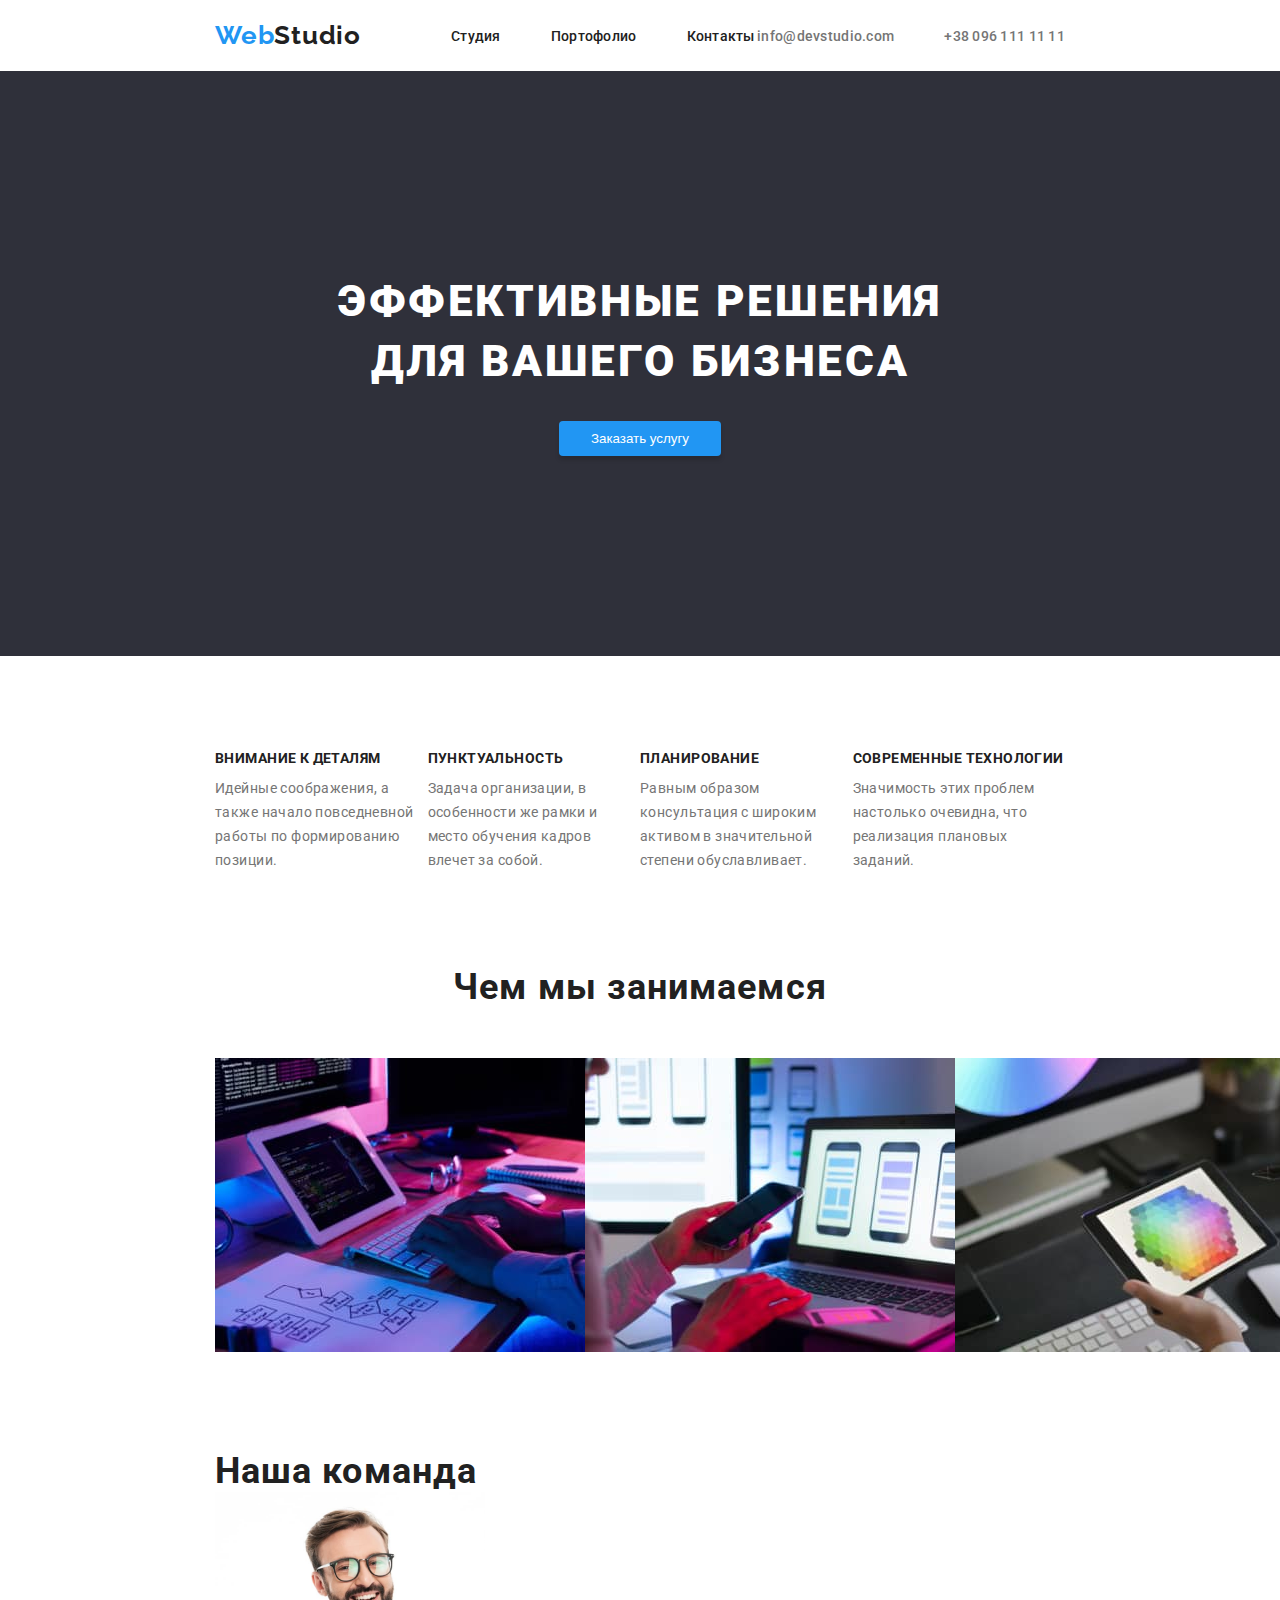
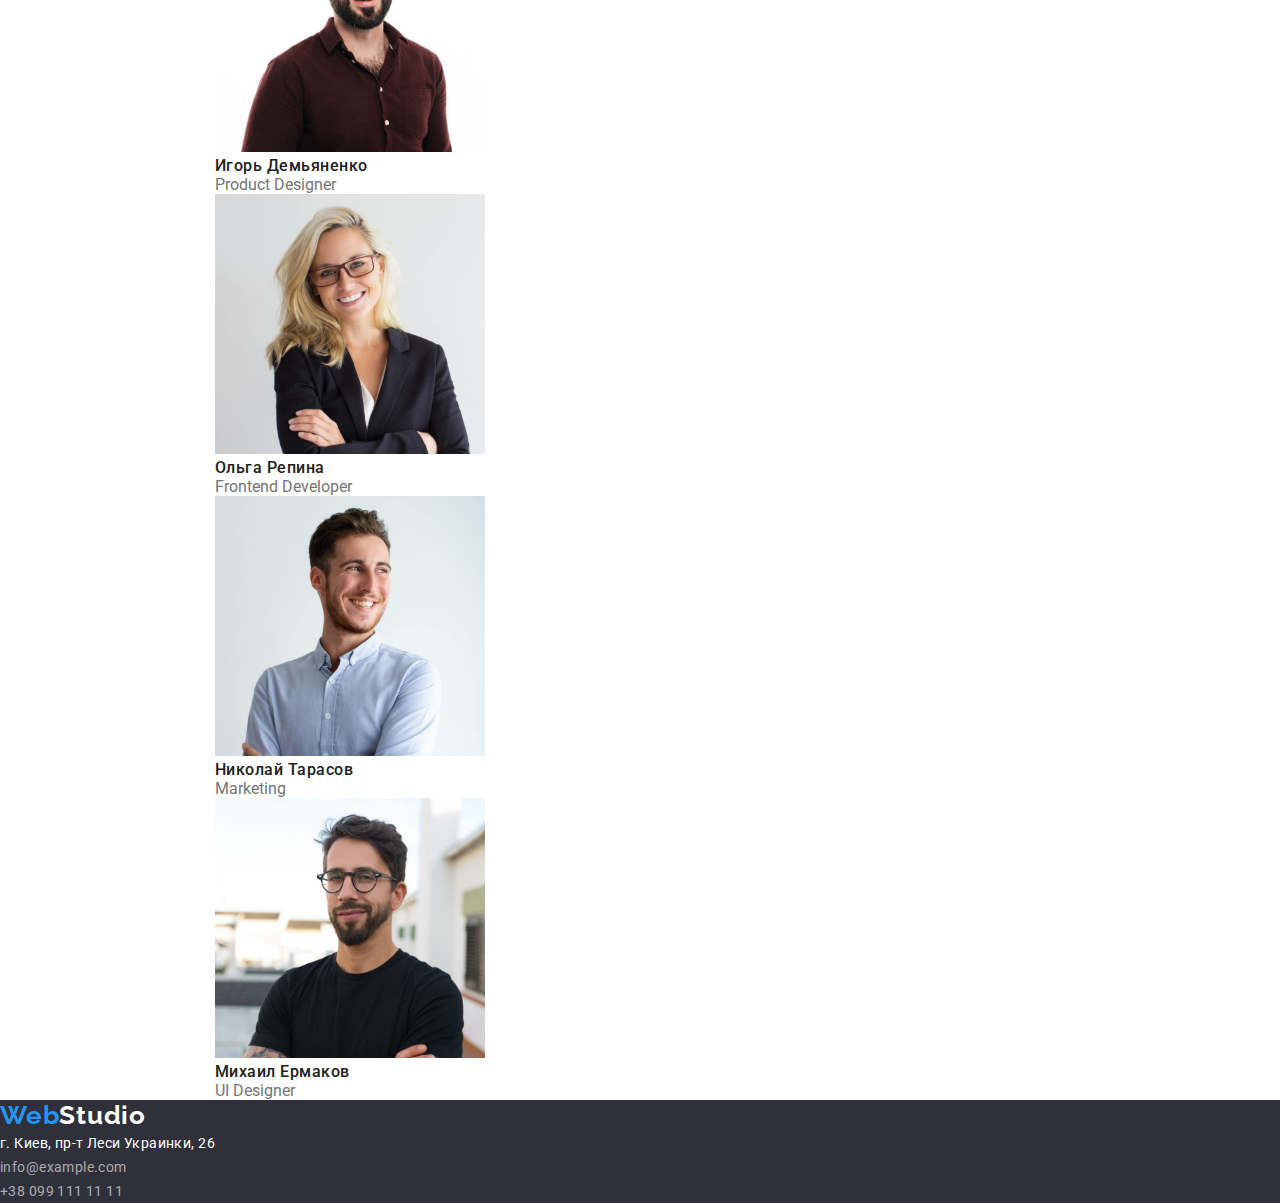
==== index.html @ fd0b08d2 "home work" ====
<!DOCTYPE html>
<html lang="ru">
  <head>
    <meta charset="UTF-8" />
    <meta name="viewport" content="width=device-width, initial-scale=1.0" />
    <title>Студия</title>
    <link
      href="https://fonts.googleapis.com/css2?family=Raleway:wght@700&family=Roboto:wght@500;900&display=swap"
      rel="stylesheet"
    />
    <link rel="stylesheet" href="./css/styles.css" />
  </head>
  <body>
    <!-- шапка -->
    <header class="header">
      <nav class="navigation">
        <div class="nav-menu">
          <a href="#" lang="en" class="logo"
            ><span class="logo-decor">Web</span>Studio</a
          >
          <ul class="nav-list">
            <li class="nav-list-item">
              <a class="nav-link" href="#">Студия</a>
            </li>
            <li class="nav-list-item">
              <a class="nav-link" href="./portfolio.html">Портофолио</a>
            </li>
            <li class="nav-list-item">
              <a class="nav-link" href="#">Контакты</a>
            </li>
          </ul>
        </div>
      </nav>
      <ul class="contacts-list">
        <li class="contacts-list-item">
          <a class="contact" href="mailto:info@devstudio.com"
            >info@devstudio.com</a
          >
        </li>
        <li class="contacts-list-item">
          <a class="contact" href="tel:+380961111111">+38 096 111 11 11</a>
        </li>
      </ul>
    </header>

    <main>
      <!-- Эффективные решения для вашего бизнеса -->
      <section class="main-section">
        <h1 class="main-section__title-main">
          Эффективные решения<br />
          для вашего бизнеса
        </h1>
        <button class="main-section__order-service">Заказать услугу</button>
      </section>

      <!-- features   Особенности- -->
      <section class="features">
        <h2 class="features__main-title">Особенности</h2>
        <ul class="features__list">
          <li class="features__list-item">
            <h3 class="features__title">Внимание к деталям</h3>
            <p class="features__text">
              Идейные соображения, а также начало повседневной работы по
              формированию позиции.
            </p>
          </li>
          <li class="features__list-item">
            <h3 class="features__title">Пунктуальность</h3>
            <p class="features__text">
              Задача организации, в особенности же рамки и место обучения кадров
              влечет за собой.
            </p>
          </li>
          <li class="features__list-item">
            <h3 class="features__title">Планирование</h3>
            <p class="features__text">
              Равным образом консультация с широким активом в значительной
              степени обуславливает.
            </p>
          </li>
          <li class="features__list-item">
            <h3 class="features__title">Современные технологии</h3>
            <p class="features__text">
              Значимость этих проблем настолько очевидна, что реализация
              плановых заданий.
            </p>
          </li>
        </ul>
      </section>

      <!-- What are we doing   Чем мы занимаемся- -->
      <section class="make">
        <h2 class="make__title">Чем мы занимаемся</h2>
        <ul class="make__list">
          <li>
            <img src="./images/studio/img-1.jpg" alt="картинка-1" width="370" />
          </li>
          <li>
            <img src="./images/studio/img-2.jpg" alt="картинка-2" width="370" />
          </li>
          <li>
            <img src="./images/studio/img-3.jpg" alt="картинка-3" width="370" />
          </li>
        </ul>
      </section>

      <!-- Наша команда -->
      <section class="team">
        <h2 class="team__title">Наша команда</h2>
        <ul>
          <li>
            <img
              class="team__img"
              src="./images/studio/demyanenko.jpg"
              alt="Игорь Демьяненко"
              width="270"
            />
            <h3 class="team__title-name">Игорь Демьяненко</h3>
            <p class="team__text" lang="en">Product Designer</p>
          </li>
          <li>
            <img
              class="team__img"
              src="./images/studio/repina.jpg"
              alt="Ольга Репина"
              width="270"
            />
            <h3 class="team__title-name">Ольга Репина</h3>
            <p class="team__text" lang="en">Frontend Developer</p>
          </li>
          <li>
            <img
              class="team__img"
              src="./images/studio/tarasov.jpg"
              alt="Николай Тарасов"
              width="270"
            />
            <h3 class="team__title-name">Николай Тарасов</h3>
            <p class="team__text" lang="en">Marketing</p>
          </li>
          <li>
            <img
              class="team__img"
              src="./images/studio/ermakov.jpg"
              alt="Михаил Ермаков"
              width="270"
            />
            <h3 class="team__title-name">Михаил Ермаков</h3>
            <p class="team__text" lang="en">UI Designer</p>
          </li>
        </ul>
      </section>
    </main>

    <!-- подвал -->
    <footer class="footer">
      <a href="#" lang="en" class="footer__logo logo"
        ><span class="logo-decor">Web</span>Studio</a
      >
      <address>
        <p class="footer__text-address">г. Киев, пр-т Леси Украинки, 26</p>
        <ul class="footer__contacts">
          <li>
            <a class="footer__contact" href="mailto:info@example.com"
              >info@example.com</a
            >
          </li>
          <li>
            <a class="footer__contact" href="tel:+380991111111"
              >+38 099 111 11 11</a
            >
          </li>
        </ul>
      </address>
    </footer>
  </body>
</html>
---- css/styles.css ----
* {
  margin: 0;
  padding: 0;
  border: 0;
}
section{
  padding: 0 215px;
}
section:not(:first-child){
  margin-top: 94px;
}
h2,
h3 {
  font-family: "Roboto", sans-serif;
  font-style: normal;
  font-weight: bold;
  letter-spacing: 0.03em;
  color: var(--title-color);
}
p {
  font-family: "Roboto", sans-serif;
  font-style: normal;
  font-weight: normal;
  color: var(--text-color);
}
ul,
ol {
  list-style-type: none;
}
:root {
  --hover-color: #2196f3;
  --title-main-color: #fff;
  --title-color: #212121;
  --text-color: #757575;
  --footer-bg-color: #2f303a;
  --section-bg-color: #f5f4fa;
  --nav-color: #212121;
  --contact-color: #757575;
}
/* =============== */

/* === header === */
.nav-link,
.contact {
  font-family: "Roboto", sans-serif;
  font-style: normal;
  text-decoration: none;
  color: var(--nav-color);
}
.nav-link:hover,
.contact:hover {
  color: var(--hover-color);
}
.header {
  display: flex;
  justify-content: space-between;
  align-items: center;
  padding: 20px 215px 20px;
}
.contacts-list {
  display: flex;
}
.nav-list,
.nav-menu {
  display: flex;
  justify-content: flex-start;
  align-items: center;
}

.logo {
  font-family: "Raleway", sans-serif;
  font-style: normal;
  font-weight: bold;
  font-size: 26px;
  line-height: 31px;
  letter-spacing: 0.03em;
  text-decoration: none;
  color: var(--nav-color);
  margin-right: 90px;
}
.logo > .logo-decor {
  color: #2196f3;
}
.contacts-list,
.nav-list {
  font-family: "Roboto", sans-serif;
  font-style: normal;
  font-weight: 500;
  font-size: 14px;
  line-height: 16px;
  letter-spacing: 0.02em;
}
.nav-link {
  color: var(--nav-color);
}
.contacts-list-item:not(:last-child),
.nav-list-item:not(:last-child) {
  margin-right: 50px;
}
.contact {
  color: var(--contact-color);
}
/* ================ */

/* ====main-section=== */
.main-section {
  background-color: var(--footer-bg-color);
  text-align: center;
  padding-top: 200px;
  padding-bottom: 200px;
}
.main-section__order-service {
  cursor: pointer;
  border: none;
  background-color: #2196f3;
  color: #fff;
  padding: 10px 32px;
  box-shadow: 0px 4px 4px rgba(0, 0, 0, 0.15);
  border-radius: 4px;
  margin-top: 30px;
}
.main-section__order-service:hover,
.main-section__order-service:focus {
  background-color: var(--hover-color);
  color: #fff;
  outline: none;
}
.main-section__title-main {
  color: var(--title-main-color);
  font-family: "Roboto", sans-serif;
  font-style: normal;
  font-weight: 900;
  font-size: 44px;
  line-height: 60px;
  letter-spacing: 0.06em;
  text-transform: uppercase;
}
/* ========================== */

/* === features === */
.features__main-title{
  position: absolute;
  z-index: -10;
  opacity: 0;
}
.features__list{
  display: flex;
  justify-content: space-between;
}
.features__list-item{
  width: 270px;
}
.features__title {
  font-size: 14px;
  line-height: 16px;
  text-transform: uppercase;
}
.features__text {
  font-size: 14px;
  line-height: 24px;
  letter-spacing: 0.03em;
  margin-top: 10px;
}
/* ============== */

/* === What are we doing === */
.make{
  text-align: center;
}
.make__list{
  display: flex;
  justify-content: space-between;
  margin-top: 50px;
}
.make__title,
.team__title {
  font-size: 36px;
  line-height: 42px;
}
/* ============== */

/* ===  === */
.team__title-name {
  font-weight: 500;
  font-size: 16px;
  line-height: 19px;
}
.team__text {
  font-size: 16px;
  line-height: 19px;
}
.footer {
  background-color: var(--footer-bg-color);
}
.footer__logo,
.footer__logo:hover {
  color: #fff;
}

.footer__text-address {
  font-weight: normal;
  font-size: 14px;
  line-height: 24px;
  letter-spacing: 0.03em;
  color: #fff;
}
.footer__contact {
  font-family: Roboto;
  font-style: normal;
  font-weight: normal;
  font-size: 14px;
  line-height: 24px;
  letter-spacing: 0.03em;
  text-decoration: none;
  color: rgba(255, 255, 255, 0.6);
}
.portfolio__list-item {
  margin: 10px;
}
.portfolio__filter-link {
  padding: 6px 22px;
  font-weight: 500;
  font-size: 16px;
  line-height: 26px;
  letter-spacing: 0.03em;
  background: #f5f4fa;
  border-radius: 4px;
  cursor: pointer;
}

.portfolio__filter-link:hover {
  color: #fff;
  background-color: var(--hover-color);
}

.portfolio__title {
  font-weight: bold;
  font-size: 18px;
  line-height: 36px;
  letter-spacing: 0.06em;
}
.portfolio__title-subtext {
  font-weight: normal;
  font-size: 16px;
  line-height: 30px;
  letter-spacing: 0.03em;
}
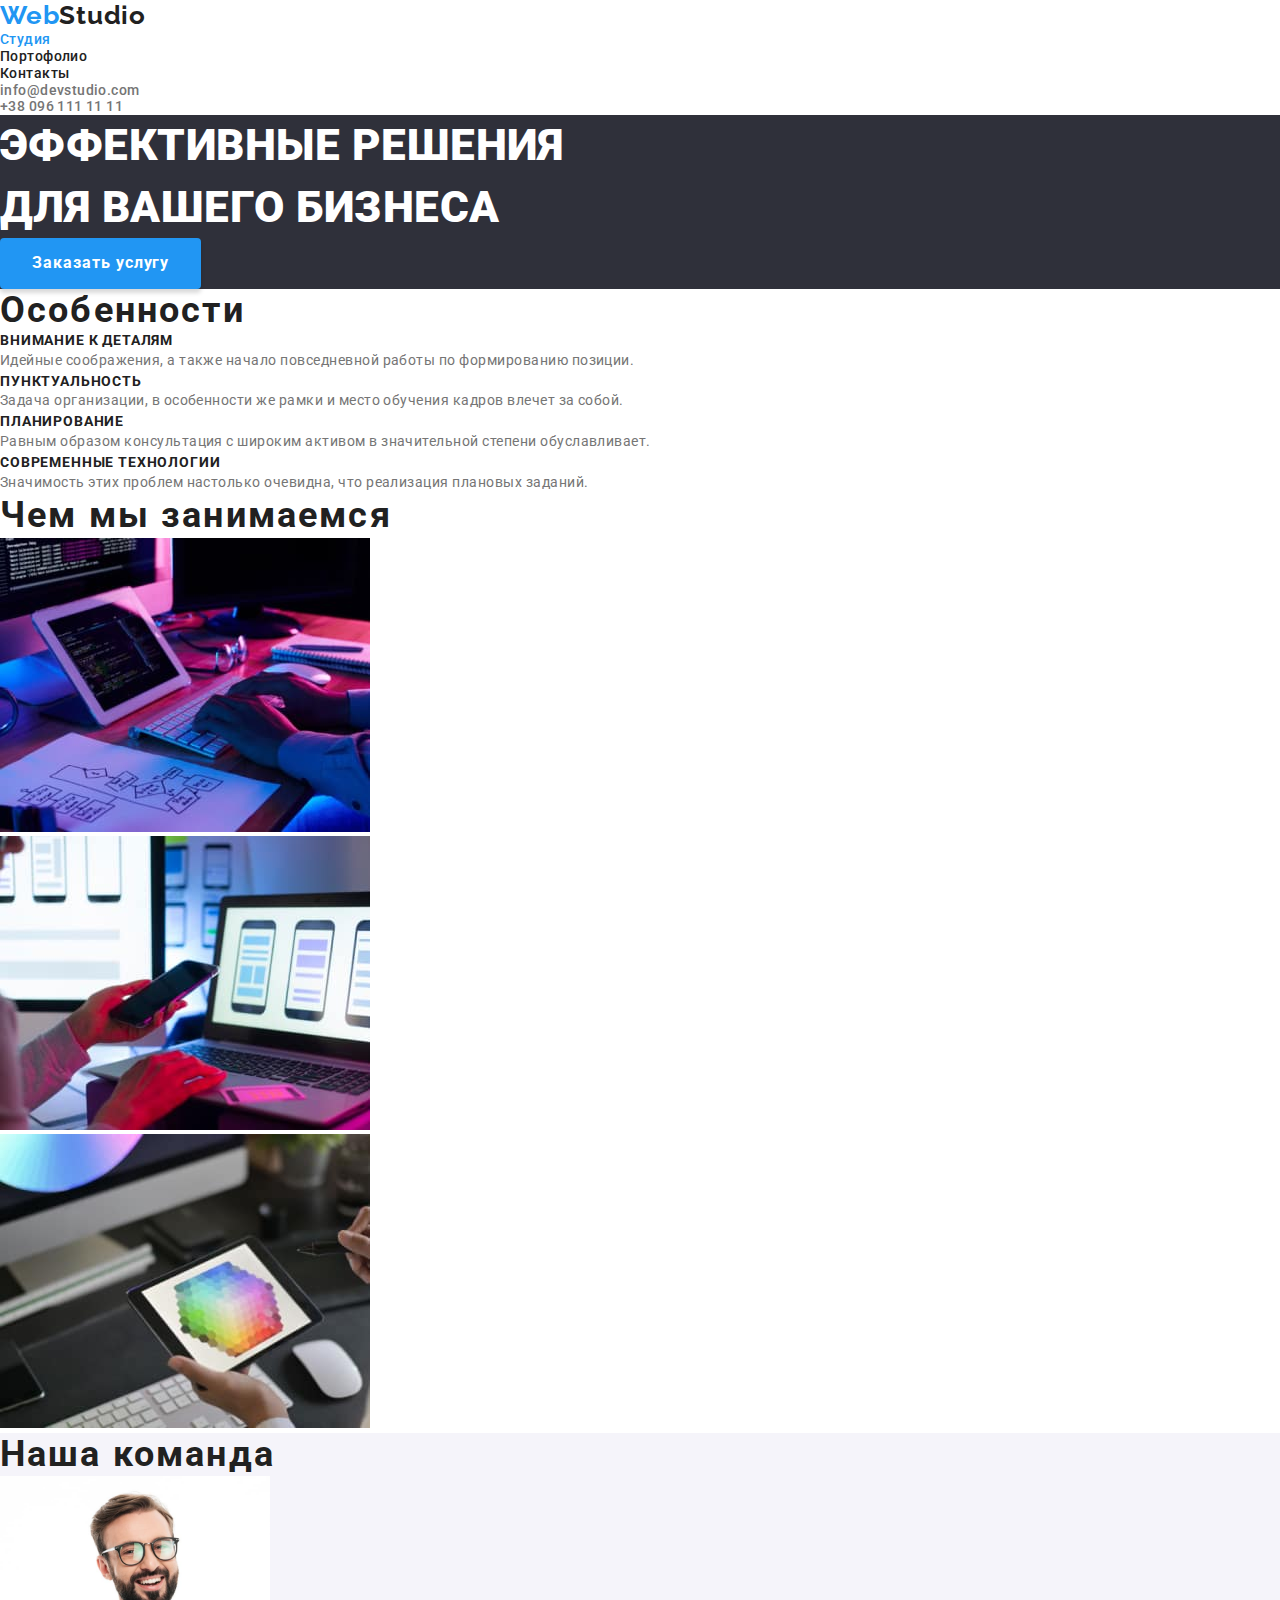
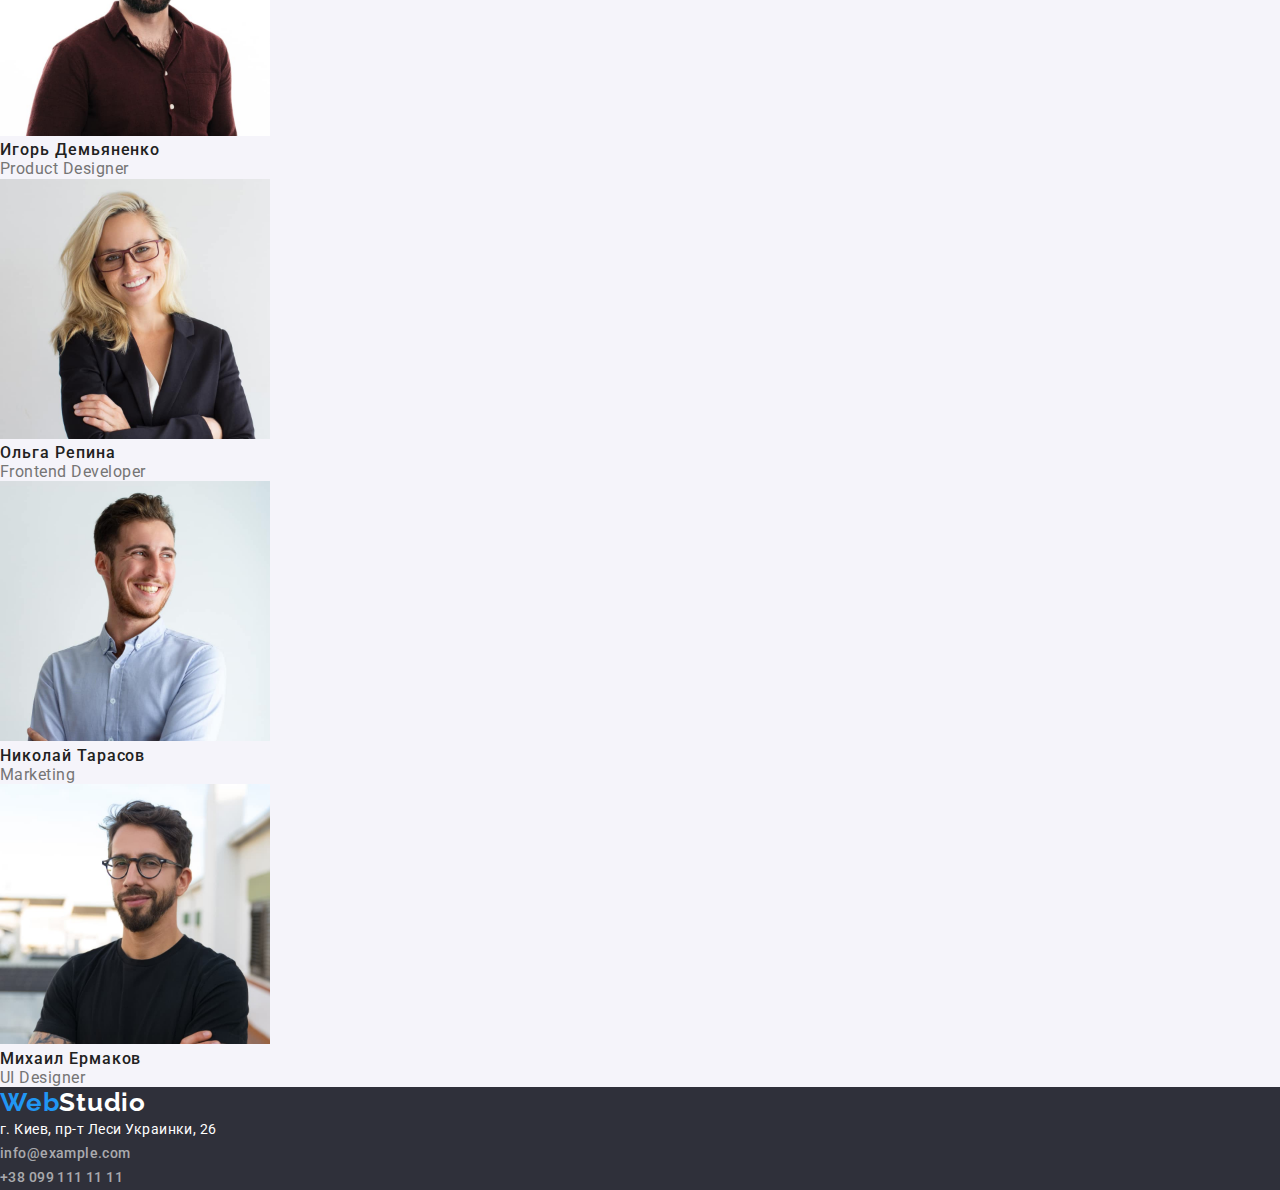
==== commit 0bc3aed2: "new files" ====
--- a/index.html
+++ b/index.html
@@ -4,44 +4,42 @@
     <meta charset="UTF-8" />
     <meta name="viewport" content="width=device-width, initial-scale=1.0" />
     <title>Студия</title>
+    <link rel="preconnect" href="https://fonts.gstatic.com" />
     <link
-      href="https://fonts.googleapis.com/css2?family=Raleway:wght@700&family=Roboto:wght@500;900&display=swap"
-      rel="stylesheet"
-    />
+      href="https://fonts.googleapis.com/css2?family=Raleway:wght@700&family=Roboto:wght@400;500;700;900&display=swap"
+      rel="stylesheet"/>
+     <!-- нормализатор  modern-normalize по умолчанию задан глобальный border-box -->
+  <link
+    rel="stylesheet"
+    href="https://cdnjs.cloudflare.com/ajax/libs/modern-normalize/1.0.0/modern-normalize.min.css"/>
+  
     <link rel="stylesheet" href="./css/styles.css" />
   </head>
   <body>
     <!-- шапка -->
     <header class="header">
-      <nav class="navigation">
-        <div class="nav-menu">
-          <a href="#" lang="en" class="logo"
-            ><span class="logo-decor">Web</span>Studio</a
-          >
-          <ul class="nav-list">
-            <li class="nav-list-item">
-              <a class="nav-link" href="#">Студия</a>
-            </li>
-            <li class="nav-list-item">
-              <a class="nav-link" href="./portfolio.html">Портофолио</a>
-            </li>
-            <li class="nav-list-item">
-              <a class="nav-link" href="#">Контакты</a>
-            </li>
-          </ul>
-        </div>
+      <nav>
+        <a href="#" lang="en" class="logo"
+          ><span class="logo-decor">Web</span>Studio</a
+        >
+        <ul class="nav-list">
+          <li><a class="nav-link current" href="#">Студия</a></li>
+          <li><a class="nav-link" href="./portfolio.html">Портофолио</a></li>
+          <li><a class="nav-link" href="#">Контакты</a></li>
+        </ul>
       </nav>
-      <ul class="contacts-list">
-        <li class="contacts-list-item">
+      <ul class="contacts">
+        <li>
           <a class="contact" href="mailto:info@devstudio.com"
             >info@devstudio.com</a
           >
         </li>
-        <li class="contacts-list-item">
+        <li>
           <a class="contact" href="tel:+380961111111">+38 096 111 11 11</a>
         </li>
       </ul>
     </header>
+    
 
     <main>
       <!-- Эффективные решения для вашего бизнеса -->
@@ -50,35 +48,35 @@
           Эффективные решения<br />
           для вашего бизнеса
         </h1>
-        <button class="main-section__order-service">Заказать услугу</button>
+        <button class="order-service">Заказать услугу</button>
       </section>
 
-      <!-- features   Особенности- -->
+      <!-- Особенности -->
       <section class="features">
         <h2 class="features__main-title">Особенности</h2>
-        <ul class="features__list">
-          <li class="features__list-item">
+        <ul>
+          <li>
             <h3 class="features__title">Внимание к деталям</h3>
             <p class="features__text">
               Идейные соображения, а также начало повседневной работы по
               формированию позиции.
             </p>
           </li>
-          <li class="features__list-item">
+          <li>
             <h3 class="features__title">Пунктуальность</h3>
             <p class="features__text">
               Задача организации, в особенности же рамки и место обучения кадров
               влечет за собой.
             </p>
           </li>
-          <li class="features__list-item">
+          <li>
             <h3 class="features__title">Планирование</h3>
             <p class="features__text">
               Равным образом консультация с широким активом в значительной
               степени обуславливает.
             </p>
           </li>
-          <li class="features__list-item">
+          <li>
             <h3 class="features__title">Современные технологии</h3>
             <p class="features__text">
               Значимость этих проблем настолько очевидна, что реализация
@@ -88,10 +86,10 @@
         </ul>
       </section>
 
-      <!-- What are we doing   Чем мы занимаемся- -->
+      <!-- Чем мы занимаемся -->
       <section class="make">
         <h2 class="make__title">Чем мы занимаемся</h2>
-        <ul class="make__list">
+        <ul>
           <li>
             <img src="./images/studio/img-1.jpg" alt="картинка-1" width="370" />
           </li>
--- a/css/styles.css
+++ b/css/styles.css
@@ -1,32 +1,49 @@
+body,
+address {
+  font-family: "Roboto", sans-serif;
+  font-weight: 400;
+  font-style: normal;
+  letter-spacing: 0.03em;
+}
+button{
+  font-family:  inherit;
+   border-radius: 4px;
+  letter-spacing: 0.06em;
+  cursor: pointer;
+  border: none;
+}
+button, 
+button:active, 
+button:focus {
+    outline: none;
+}
 * {
+  text-decoration: none;
   margin: 0;
   padding: 0;
-  border: 0;
+  border: none;
 }
-section{
-  padding: 0 215px;
-}
-section:not(:first-child){
-  margin-top: 94px;
-}
+
 h2,
 h3 {
+  font-weight: 700;
+  color: var(--title-color);
+  letter-spacing: 0.06em;
+}
+a {
   font-family: "Roboto", sans-serif;
+  font-weight: 500;
   font-style: normal;
-  font-weight: bold;
   letter-spacing: 0.03em;
-  color: var(--title-color);
 }
 p {
-  font-family: "Roboto", sans-serif;
-  font-style: normal;
-  font-weight: normal;
   color: var(--text-color);
 }
 ul,
 ol {
   list-style-type: none;
 }
+/* === varieable === */
 :root {
   --hover-color: #2196f3;
   --title-main-color: #fff;
@@ -37,212 +54,140 @@
   --nav-color: #212121;
   --contact-color: #757575;
 }
-/* =============== */
 
-/* === header === */
+/* header */
 .nav-link,
 .contact {
-  font-family: "Roboto", sans-serif;
-  font-style: normal;
-  text-decoration: none;
   color: var(--nav-color);
 }
 .nav-link:hover,
 .contact:hover {
   color: var(--hover-color);
 }
-.header {
-  display: flex;
-  justify-content: space-between;
-  align-items: center;
-  padding: 20px 215px 20px;
-}
-.contacts-list {
-  display: flex;
-}
-.nav-list,
-.nav-menu {
-  display: flex;
-  justify-content: flex-start;
-  align-items: center;
-}
 
 .logo {
   font-family: "Raleway", sans-serif;
-  font-style: normal;
-  font-weight: bold;
+  font-weight: 700;
   font-size: 26px;
-  line-height: 31px;
-  letter-spacing: 0.03em;
-  text-decoration: none;
+  line-height: 1.2;
   color: var(--nav-color);
-  margin-right: 90px;
 }
+
 .logo > .logo-decor {
   color: #2196f3;
 }
-.contacts-list,
+.contacts,
 .nav-list {
-  font-family: "Roboto", sans-serif;
-  font-style: normal;
   font-weight: 500;
   font-size: 14px;
-  line-height: 16px;
+  line-height: 1.2;
   letter-spacing: 0.02em;
 }
 .nav-link {
   color: var(--nav-color);
 }
-.contacts-list-item:not(:last-child),
-.nav-list-item:not(:last-child) {
-  margin-right: 50px;
-}
 .contact {
   color: var(--contact-color);
 }
-/* ================ */
-
-/* ====main-section=== */
-.main-section {
-  background-color: var(--footer-bg-color);
-  text-align: center;
-  padding-top: 200px;
-  padding-bottom: 200px;
+.current {
+  color: var(--hover-color);
 }
-.main-section__order-service {
-  cursor: pointer;
-  border: none;
-  background-color: #2196f3;
-  color: #fff;
-  padding: 10px 32px;
-  box-shadow: 0px 4px 4px rgba(0, 0, 0, 0.15);
-  border-radius: 4px;
-  margin-top: 30px;
-}
-.main-section__order-service:hover,
-.main-section__order-service:focus {
+/* main section */
+.order-service:hover,
+.order-service:focus {
   background-color: var(--hover-color);
   color: #fff;
   outline: none;
 }
 .main-section__title-main {
   color: var(--title-main-color);
-  font-family: "Roboto", sans-serif;
-  font-style: normal;
   font-weight: 900;
   font-size: 44px;
-  line-height: 60px;
-  letter-spacing: 0.06em;
+  line-height: 1.4;
   text-transform: uppercase;
 }
-/* ========================== */
 
-/* === features === */
-.features__main-title{
-  position: absolute;
-  z-index: -10;
-  opacity: 0;
+.main-section {
+  background-color: var(--footer-bg-color);
 }
-.features__list{
-  display: flex;
-  justify-content: space-between;
+.order-service {
+    font-weight: 700;
+  font-size: 16px;
+  line-height: 1.9;
+  background-color: #2196f3;
+  color: #fff;
+  padding: 10px 32px;
+  box-shadow: 0px 4px 4px rgba(0, 0, 0, 0.15);
+ 
 }
-.features__list-item{
-  width: 270px;
-}
+/*  */
 .features__title {
   font-size: 14px;
-  line-height: 16px;
+  line-height: 1.2;
   text-transform: uppercase;
 }
 .features__text {
   font-size: 14px;
-  line-height: 24px;
-  letter-spacing: 0.03em;
-  margin-top: 10px;
+  line-height: 1.7;
 }
-/* ============== */
-
-/* === What are we doing === */
-.make{
-  text-align: center;
-}
-.make__list{
-  display: flex;
-  justify-content: space-between;
-  margin-top: 50px;
-}
+.features__main-title,
 .make__title,
 .team__title {
   font-size: 36px;
-  line-height: 42px;
+  line-height: 1.2;
 }
-/* ============== */
-
-/* ===  === */
+.team {
+  background-color: var(--section-bg-color);
+}
 .team__title-name {
   font-weight: 500;
   font-size: 16px;
-  line-height: 19px;
+  line-height: 1.2;
 }
 .team__text {
   font-size: 16px;
-  line-height: 19px;
+  line-height: 1.2;
 }
 .footer {
   background-color: var(--footer-bg-color);
 }
-.footer__logo,
-.footer__logo:hover {
+.footer__logo {
   color: #fff;
 }
 
 .footer__text-address {
-  font-weight: normal;
   font-size: 14px;
-  line-height: 24px;
-  letter-spacing: 0.03em;
+  line-height: 1.7;
   color: #fff;
 }
 .footer__contact {
-  font-family: Roboto;
-  font-style: normal;
-  font-weight: normal;
   font-size: 14px;
-  line-height: 24px;
-  letter-spacing: 0.03em;
-  text-decoration: none;
+  line-height: 1.7;
   color: rgba(255, 255, 255, 0.6);
 }
 .portfolio__list-item {
   margin: 10px;
 }
 .portfolio__filter-link {
+  font-weight: 500;
   padding: 6px 22px;
-  font-weight: 500;
   font-size: 16px;
-  line-height: 26px;
-  letter-spacing: 0.03em;
+  line-height: 1.6;
   background: #f5f4fa;
   border-radius: 4px;
-  cursor: pointer;
-}
-
+  }
 .portfolio__filter-link:hover {
   color: #fff;
   background-color: var(--hover-color);
 }
 
 .portfolio__title {
-  font-weight: bold;
+  font-weight: 700;
   font-size: 18px;
-  line-height: 36px;
-  letter-spacing: 0.06em;
+  line-height: 2;
 }
 .portfolio__title-subtext {
   font-weight: normal;
   font-size: 16px;
-  line-height: 30px;
-  letter-spacing: 0.03em;
+  line-height: 1.9;
 }
-
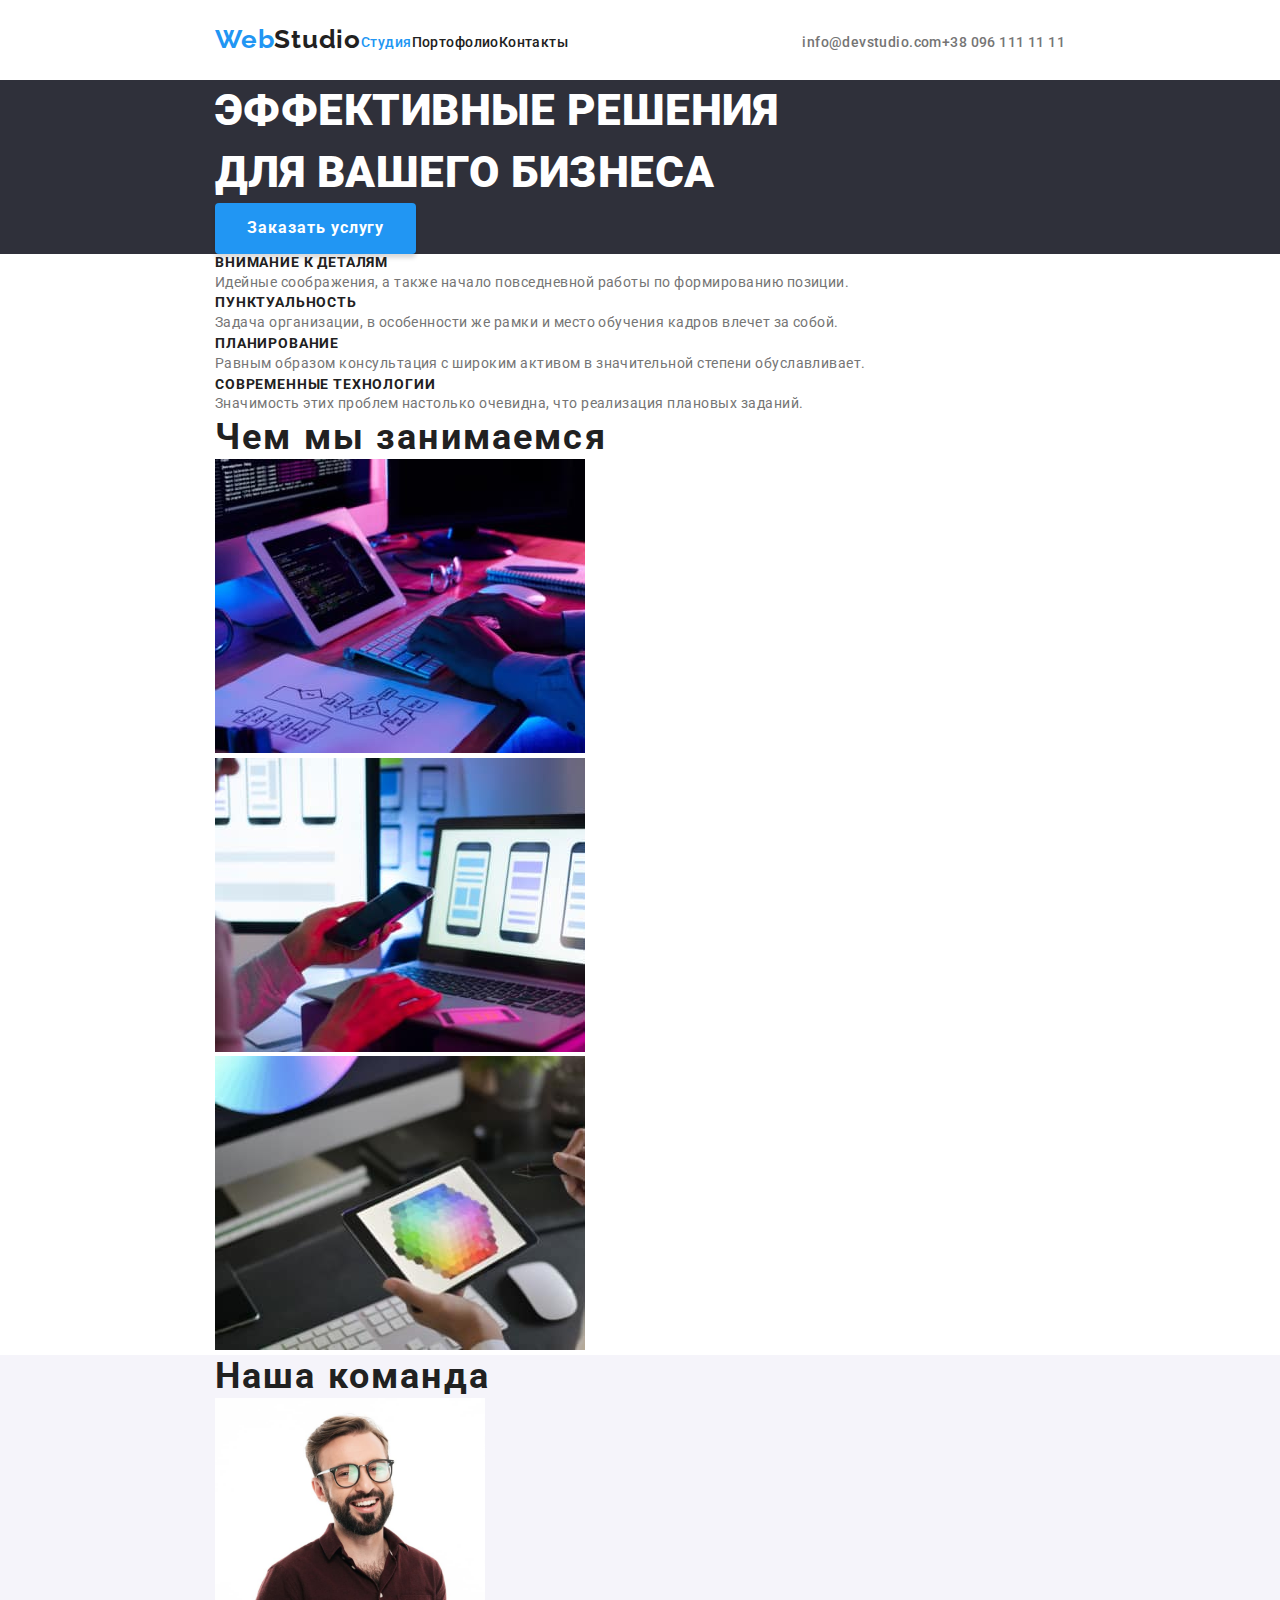
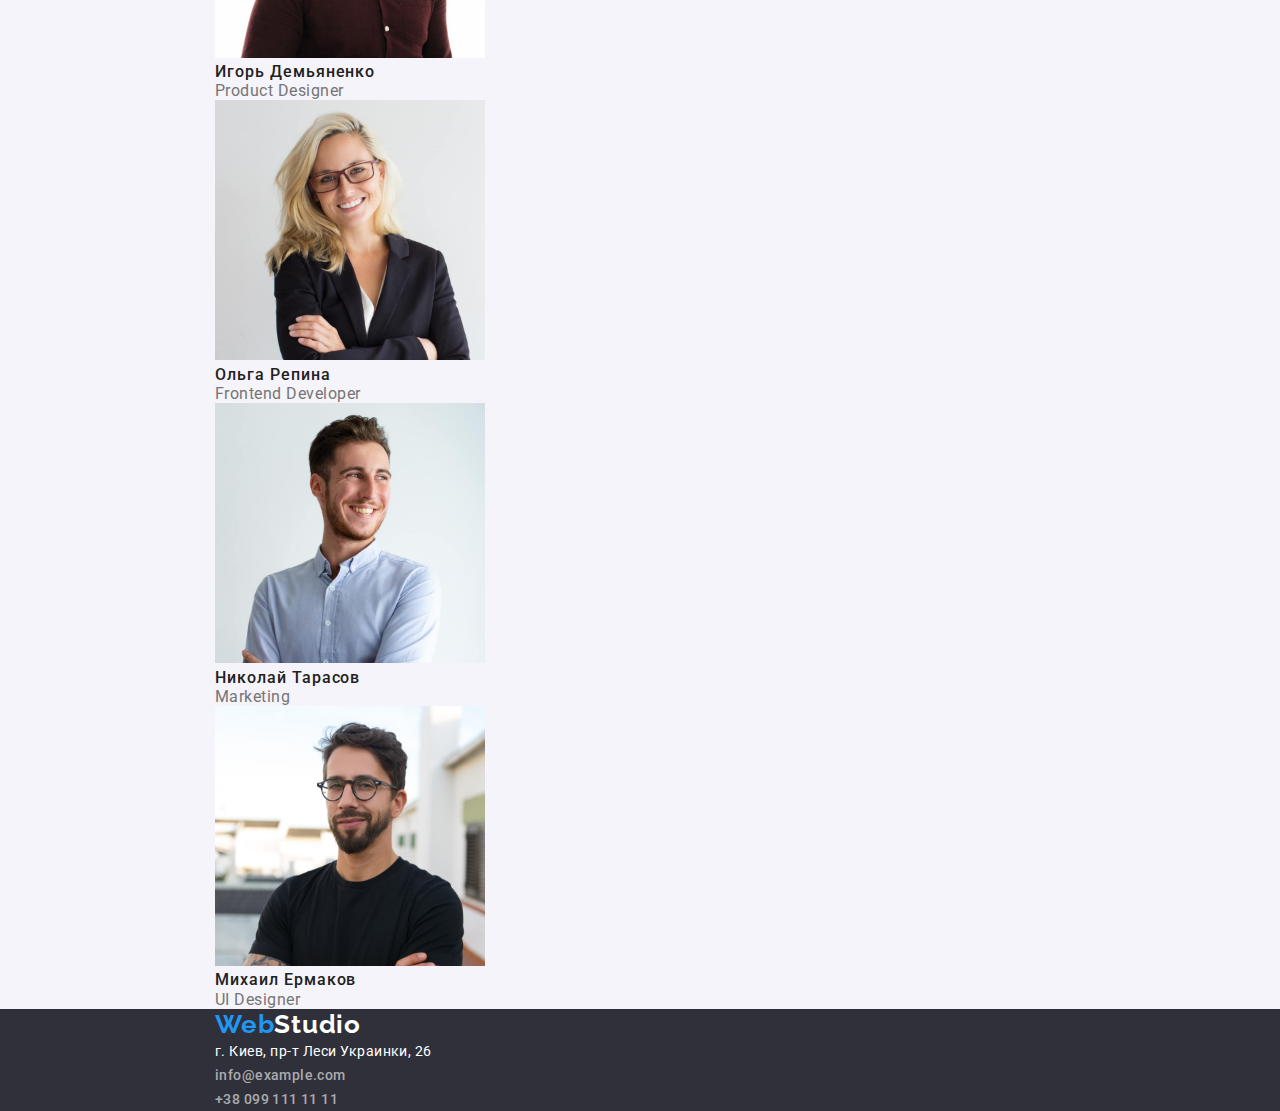
==== commit c670c133: "sd" ====
--- a/index.html
+++ b/index.html
@@ -18,7 +18,7 @@
   <body>
     <!-- шапка -->
     <header class="header">
-      <nav>
+      <nav class="navigation">
         <a href="#" lang="en" class="logo"
           ><span class="logo-decor">Web</span>Studio</a
         >
@@ -51,9 +51,9 @@
         <button class="order-service">Заказать услугу</button>
       </section>
 
-      <!-- Особенности -->
+      <!-- features Особенности -->
       <section class="features">
-        <h2 class="features__main-title">Особенности</h2>
+        <h2 class="features__main-title visually-hidden">Особенности</h2>
         <ul>
           <li>
             <h3 class="features__title">Внимание к деталям</h3>
--- a/css/styles.css
+++ b/css/styles.css
@@ -4,18 +4,24 @@
   font-weight: 400;
   font-style: normal;
   letter-spacing: 0.03em;
-}
-button{
-  font-family:  inherit;
-   border-radius: 4px;
+  margin: 0;
+  padding: 0;
+}
+footer,
+section{
+  padding: 0 215px;
+}
+button {
+  font-family: inherit;
+  border-radius: 4px;
   letter-spacing: 0.06em;
   cursor: pointer;
   border: none;
 }
-button, 
-button:active, 
+button,
+button:active,
 button:focus {
-    outline: none;
+  outline: none;
 }
 * {
   text-decoration: none;
@@ -45,6 +51,7 @@
 }
 /* === varieable === */
 :root {
+  /* --hover-color: #f321a3; */
   --hover-color: #2196f3;
   --title-main-color: #fff;
   --title-color: #212121;
@@ -64,7 +71,6 @@
 .contact:hover {
   color: var(--hover-color);
 }
-
 .logo {
   font-family: "Raleway", sans-serif;
   font-weight: 700;
@@ -72,12 +78,30 @@
   line-height: 1.2;
   color: var(--nav-color);
 }
-
 .logo > .logo-decor {
   color: #2196f3;
 }
+.header,
+.navigation,
+.contacts,
+.nav-list{
+  display: flex;  
+}
+.header {
+  padding: 24px 215px 25px;
+  justify-content: space-between;
+  align-items: center;
+  
+}
+
+.navigation{
+  align-items: center;
+}
+
+
 .contacts,
 .nav-list {
+  margin-top: 5px;
   font-weight: 500;
   font-size: 14px;
   line-height: 1.2;
@@ -111,16 +135,29 @@
   background-color: var(--footer-bg-color);
 }
 .order-service {
-    font-weight: 700;
+  font-weight: 700;
   font-size: 16px;
   line-height: 1.9;
   background-color: #2196f3;
   color: #fff;
   padding: 10px 32px;
   box-shadow: 0px 4px 4px rgba(0, 0, 0, 0.15);
- 
 }
 /*  */
+/* features Особенности */
+.visually-hidden {
+  position: absolute;
+  width: 1px;
+  height: 1px;
+  margin: -1px;
+  border: 0;
+  padding: 0;
+  
+  white-space: nowrap;
+  clip-path: inset(100%);
+  clip: rect(0 0 0 0);
+  overflow: hidden;
+}
 .features__title {
   font-size: 14px;
   line-height: 1.2;
@@ -175,7 +212,7 @@
   line-height: 1.6;
   background: #f5f4fa;
   border-radius: 4px;
-  }
+}
 .portfolio__filter-link:hover {
   color: #fff;
   background-color: var(--hover-color);
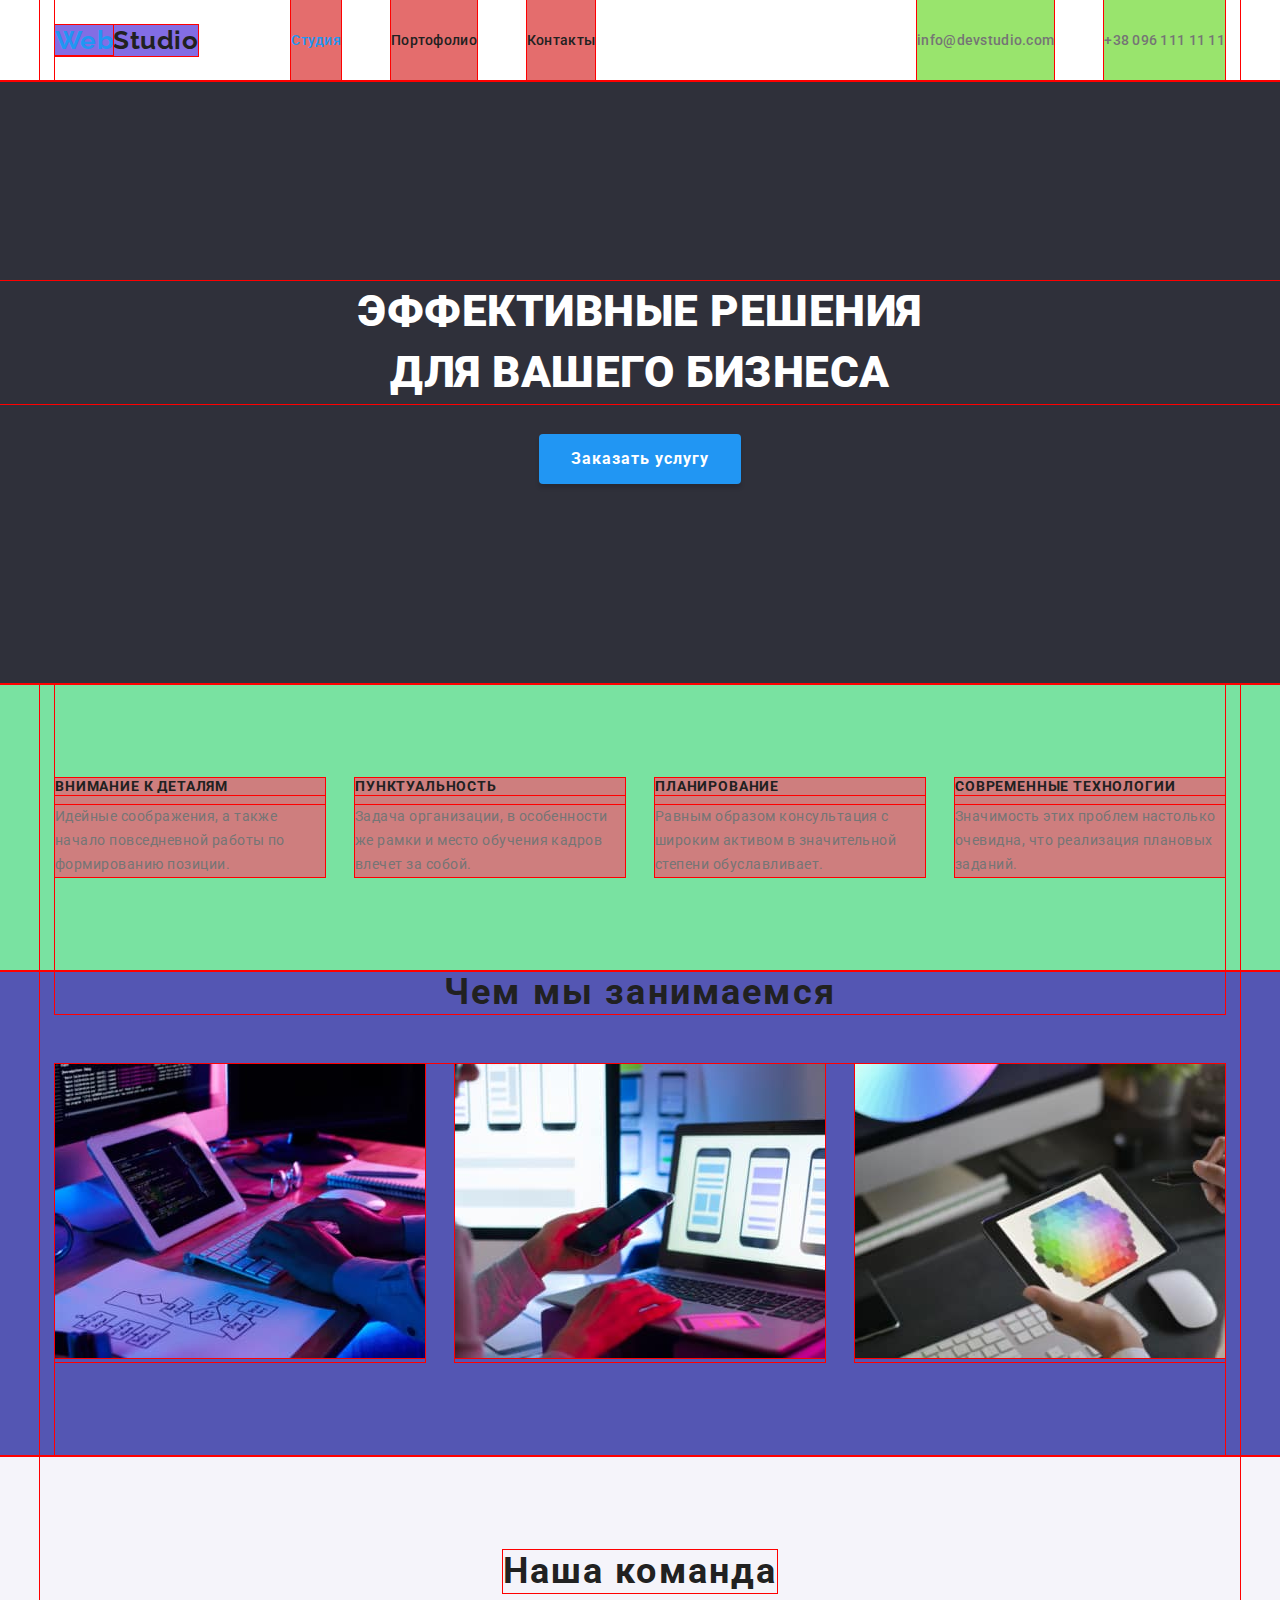
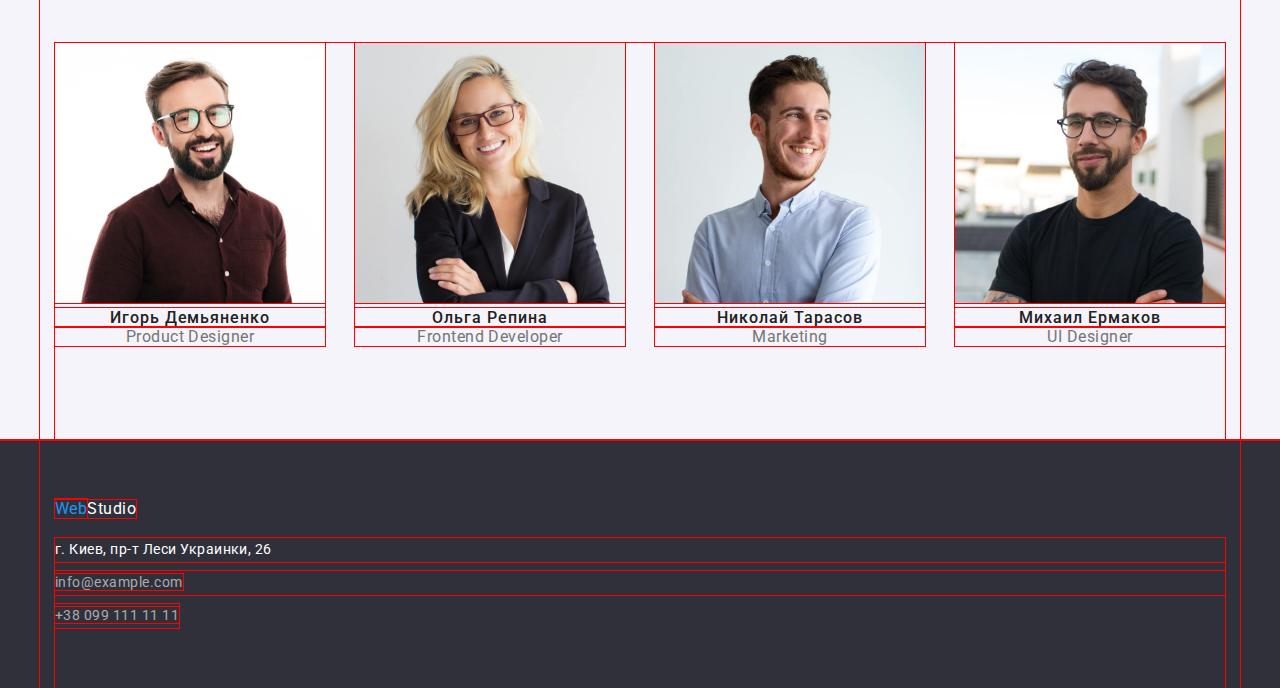
==== commit 31cf163a: "work" ====
--- a/index.html
+++ b/index.html
@@ -7,39 +7,42 @@
     <link rel="preconnect" href="https://fonts.gstatic.com" />
     <link
       href="https://fonts.googleapis.com/css2?family=Raleway:wght@700&family=Roboto:wght@400;500;700;900&display=swap"
-      rel="stylesheet"/>
-     <!-- нормализатор  modern-normalize по умолчанию задан глобальный border-box -->
-  <link
-    rel="stylesheet"
-    href="https://cdnjs.cloudflare.com/ajax/libs/modern-normalize/1.0.0/modern-normalize.min.css"/>
-  
+      rel="stylesheet"
+    />
+    <!-- нормализатор  modern-normalize по умолчанию задан глобальный border-box -->
+    <link
+      rel="stylesheet"
+      href="https://cdnjs.cloudflare.com/ajax/libs/modern-normalize/1.0.0/modern-normalize.min.css"
+    />
+
     <link rel="stylesheet" href="./css/styles.css" />
   </head>
   <body>
     <!-- шапка -->
     <header class="header">
-      <nav class="navigation">
-        <a href="#" lang="en" class="logo"
-          ><span class="logo-decor">Web</span>Studio</a
-        >
-        <ul class="nav-list">
-          <li><a class="nav-link current" href="#">Студия</a></li>
-          <li><a class="nav-link" href="./portfolio.html">Портофолио</a></li>
-          <li><a class="nav-link" href="#">Контакты</a></li>
+      <div class="container header__container ">
+        <nav class="header__navigation">
+          <a href="#" lang="en" class="header__logo"
+            ><span class="logo-decor">Web</span>Studio</a
+          >
+          <ul class="header__nav-list">
+            <li><a class="header__nav-link current" href="#">Студия</a></li>
+            <li><a class="header__nav-link" href="./portfolio.html">Портофолио</a></li>
+            <li><a class="header__nav-link" href="#">Контакты</a></li>
+          </ul>
+        </nav>
+        <ul class="header__contacts">
+          <li>
+            <a class="header__contact" href="mailto:info@devstudio.com"
+              >info@devstudio.com</a
+            >
+          </li>
+          <li>
+            <a class="header__contact" href="tel:+380961111111">+38 096 111 11 11</a>
+          </li>
         </ul>
-      </nav>
-      <ul class="contacts">
-        <li>
-          <a class="contact" href="mailto:info@devstudio.com"
-            >info@devstudio.com</a
-          >
-        </li>
-        <li>
-          <a class="contact" href="tel:+380961111111">+38 096 111 11 11</a>
-        </li>
-      </ul>
+      </div>
     </header>
-    
 
     <main>
       <!-- Эффективные решения для вашего бизнеса -->
@@ -53,30 +56,31 @@
 
       <!-- features Особенности -->
       <section class="features">
-        <h2 class="features__main-title visually-hidden">Особенности</h2>
-        <ul>
-          <li>
+       <div class="container">
+          <h2 class="features__main-title visually-hidden">Особенности</h2>
+        <ul class="features__list">
+          <li class="features__list-item">
             <h3 class="features__title">Внимание к деталям</h3>
             <p class="features__text">
               Идейные соображения, а также начало повседневной работы по
               формированию позиции.
             </p>
           </li>
-          <li>
+          <li class="features__list-item">
             <h3 class="features__title">Пунктуальность</h3>
             <p class="features__text">
               Задача организации, в особенности же рамки и место обучения кадров
               влечет за собой.
             </p>
           </li>
-          <li>
+          <li class="features__list-item">
             <h3 class="features__title">Планирование</h3>
             <p class="features__text">
               Равным образом консультация с широким активом в значительной
               степени обуславливает.
             </p>
           </li>
-          <li>
+          <li class="features__list-item">
             <h3 class="features__title">Современные технологии</h3>
             <p class="features__text">
               Значимость этих проблем настолько очевидна, что реализация
@@ -84,29 +88,33 @@
             </p>
           </li>
         </ul>
+       </div>
       </section>
 
       <!-- Чем мы занимаемся -->
       <section class="make">
-        <h2 class="make__title">Чем мы занимаемся</h2>
-        <ul>
-          <li>
+       <div class="make__container container">
+          <h2 class="make__title">Чем мы занимаемся</h2>
+        <ul class="make__list">
+          <li class="make__list-item">
             <img src="./images/studio/img-1.jpg" alt="картинка-1" width="370" />
           </li>
-          <li>
+          <li class="make__list-item">
             <img src="./images/studio/img-2.jpg" alt="картинка-2" width="370" />
           </li>
-          <li>
+          <li class="make__list-item">
             <img src="./images/studio/img-3.jpg" alt="картинка-3" width="370" />
           </li>
         </ul>
+       </div>
       </section>
 
       <!-- Наша команда -->
       <section class="team">
-        <h2 class="team__title">Наша команда</h2>
-        <ul>
-          <li>
+        <div class="team__container container">
+          <h2 class="team__title">Наша команда</h2>
+        <ul class="team__list">
+          <li class="team__list-item">
             <img
               class="team__img"
               src="./images/studio/demyanenko.jpg"
@@ -116,7 +124,7 @@
             <h3 class="team__title-name">Игорь Демьяненко</h3>
             <p class="team__text" lang="en">Product Designer</p>
           </li>
-          <li>
+          <li class="team__list-item">
             <img
               class="team__img"
               src="./images/studio/repina.jpg"
@@ -126,7 +134,7 @@
             <h3 class="team__title-name">Ольга Репина</h3>
             <p class="team__text" lang="en">Frontend Developer</p>
           </li>
-          <li>
+          <li class="team__list-item">
             <img
               class="team__img"
               src="./images/studio/tarasov.jpg"
@@ -136,7 +144,7 @@
             <h3 class="team__title-name">Николай Тарасов</h3>
             <p class="team__text" lang="en">Marketing</p>
           </li>
-          <li>
+          <li class="team__list-item">
             <img
               class="team__img"
               src="./images/studio/ermakov.jpg"
@@ -147,29 +155,32 @@
             <p class="team__text" lang="en">UI Designer</p>
           </li>
         </ul>
+        </div>
       </section>
     </main>
 
     <!-- подвал -->
     <footer class="footer">
-      <a href="#" lang="en" class="footer__logo logo"
+      <div class="footer__container container">
+        <a href="#" lang="en" class="footer__logo logo"
         ><span class="logo-decor">Web</span>Studio</a
       >
       <address>
         <p class="footer__text-address">г. Киев, пр-т Леси Украинки, 26</p>
         <ul class="footer__contacts">
-          <li>
+          <li class="footer__item">
             <a class="footer__contact" href="mailto:info@example.com"
               >info@example.com</a
             >
           </li>
-          <li>
+          <li class="footer__item">
             <a class="footer__contact" href="tel:+380991111111"
               >+38 099 111 11 11</a
             >
           </li>
         </ul>
       </address>
+      </div>
     </footer>
   </body>
 </html>
--- a/css/styles.css
+++ b/css/styles.css
@@ -1,15 +1,24 @@
-body,
-address {
+:root {
+  /* colors */
+  --hover-color: #2196f3;
+  --decor-color: #2196f3;
+  --white-color: #fff;
+  --bg-color: #f5f4fa;
+  --title-color: #212121;
+  --nav-color: #212121;
+  --text-color: #757575;
+  --contact-color: #757575;
+  --footer-bg-color: #2f303a;
+  --border-color:#EEEEEE;
+}
+body {
   font-family: "Roboto", sans-serif;
   font-weight: 400;
   font-style: normal;
   letter-spacing: 0.03em;
-  margin: 0;
-  padding: 0;
-}
-footer,
-section{
-  padding: 0 215px;
+}
+address {
+  font-style: normal;
 }
 button {
   font-family: inherit;
@@ -28,6 +37,7 @@
   margin: 0;
   padding: 0;
   border: none;
+  outline: 1px solid red;
 }
 
 h2,
@@ -37,10 +47,7 @@
   letter-spacing: 0.06em;
 }
 a {
-  font-family: "Roboto", sans-serif;
-  font-weight: 500;
-  font-style: normal;
-  letter-spacing: 0.03em;
+  text-decoration: none;
 }
 p {
   color: var(--text-color);
@@ -49,102 +56,111 @@
 ol {
   list-style-type: none;
 }
-/* === varieable === */
-:root {
-  /* --hover-color: #f321a3; */
-  --hover-color: #2196f3;
-  --title-main-color: #fff;
-  --title-color: #212121;
-  --text-color: #757575;
-  --footer-bg-color: #2f303a;
-  --section-bg-color: #f5f4fa;
-  --nav-color: #212121;
-  --contact-color: #757575;
-}
-
-/* header */
-.nav-link,
-.contact {
+.container {
+  max-width: 1200px;
+  margin-left: auto;
+  margin-right: auto;
+  padding-left: 15px;
+  padding-right: 15px;
+}
+.logo-decor {
+  color: var(--decor-color);
+}
+
+/*=== head ===*/
+.header__nav-link,
+.header__contact {
+  display: block;
+  padding: 32px 0;
   color: var(--nav-color);
 }
-.nav-link:hover,
-.contact:hover {
+.header__nav-link:hover,
+.header__contact:hover {
   color: var(--hover-color);
 }
-.logo {
+.header__container {
+  display: flex;
+  align-items: center;
+  justify-content: space-between;
+}
+.header__navigation {
+  display: flex;
+  align-items: center;
+}
+.header__nav-list {
+  display: flex;
+}
+.header__contacts {
+  display: flex;
+}
+.header__logo {
   font-family: "Raleway", sans-serif;
   font-weight: 700;
   font-size: 26px;
   line-height: 1.2;
   color: var(--nav-color);
-}
-.logo > .logo-decor {
-  color: #2196f3;
-}
-.header,
-.navigation,
-.contacts,
-.nav-list{
-  display: flex;  
-}
-.header {
-  padding: 24px 215px 25px;
-  justify-content: space-between;
-  align-items: center;
-  
-}
-
-.navigation{
-  align-items: center;
-}
-
-
-.contacts,
-.nav-list {
-  margin-top: 5px;
+  margin-right: 93px;
+  background-color: rgb(131, 109, 228);
+}
+.header__contacts,
+.header__nav-list {
   font-weight: 500;
   font-size: 14px;
   line-height: 1.2;
   letter-spacing: 0.02em;
 }
-.nav-link {
+.header__nav-link {
   color: var(--nav-color);
-}
-.contact {
+  background-color: rgb(228, 109, 109);
+}
+.header__contact {
   color: var(--contact-color);
+  background-color: rgb(153, 228, 109);
+}
+.header__nav-list :not(:last-child),
+.header__contacts :not(:last-child) {
+  margin-right: 50px;
 }
 .current {
   color: var(--hover-color);
 }
-/* main section */
-.order-service:hover,
-.order-service:focus {
-  background-color: var(--hover-color);
-  color: #fff;
-  outline: none;
+/* ============ */
+
+/* === main === */
+.main-section {
+  background-color: var(--footer-bg-color);
+  padding: 200px 0;
+ 
+  text-align: center;
 }
 .main-section__title-main {
-  color: var(--title-main-color);
+  color: var(--white-color);
   font-weight: 900;
   font-size: 44px;
   line-height: 1.4;
   text-transform: uppercase;
-}
-
-.main-section {
-  background-color: var(--footer-bg-color);
+   margin-bottom: 30px;
 }
 .order-service {
   font-weight: 700;
   font-size: 16px;
   line-height: 1.9;
-  background-color: #2196f3;
-  color: #fff;
+  background-color: var(--decor-color);
+  color: var(--white-color);
   padding: 10px 32px;
   box-shadow: 0px 4px 4px rgba(0, 0, 0, 0.15);
 }
-/*  */
-/* features Особенности */
+.order-service:hover,
+.order-service:focus {
+  background-color: var(--hover-color);
+  color: var(--white-color);
+  outline: none;
+}
+/* ========== */
+/* === features === */
+.features{
+  background-color: rgb(121, 226, 161);
+}
 .visually-hidden {
   position: absolute;
   width: 1px;
@@ -158,10 +174,20 @@
   clip: rect(0 0 0 0);
   overflow: hidden;
 }
+.features__list{
+  padding: 94px 0;
+  display: flex;
+  justify-content: space-between;
+}
+ .features__list-item {
+   width: calc((100% - 30px * 3) / 4);
+   background-color: rgb(206, 126, 126);
+ }
 .features__title {
   font-size: 14px;
   line-height: 1.2;
   text-transform: uppercase;
+  margin-bottom: 10px;
 }
 .features__text {
   font-size: 14px;
@@ -173,8 +199,49 @@
   font-size: 36px;
   line-height: 1.2;
 }
+/* ========== */
+/* === make === */
+.make{
+  background-color: rgb(84, 86, 179);
+}
+.make__container{
+   text-align: center;
+}
+.make__title{
+  margin-bottom: 50px;
+}
+.make__list{
+  display: flex;
+}
+.make__list-item{
+  display: block;
+  margin-bottom: 94px;
+}
+.make__list :not(:last-child){
+  margin-right: 30px;
+}
+/* ============= */
+/* === team === */
 .team {
-  background-color: var(--section-bg-color);
+  background-color: var(--bg-color);
+}
+.team__container{
+  text-align: center;
+}
+.team__title{
+  display: inline-block;
+  margin-top: 94px;
+  margin-bottom: 50px;
+}
+.team__list{
+  display: flex;
+  }
+.team__list-item{
+  display: inline-block;
+  margin-bottom: 94px;
+}
+.team__list-item:not(:last-child){
+  margin-right: 30px;
 }
 .team__title-name {
   font-weight: 500;
@@ -185,46 +252,95 @@
   font-size: 16px;
   line-height: 1.2;
 }
+/*  =========  */
+
+/* === footer === */
 .footer {
   background-color: var(--footer-bg-color);
 }
 .footer__logo {
-  color: #fff;
-}
-
+  margin-top: 60px;
+  margin-bottom: 20px;
+  color: var(--white-color);
+  display: inline-block;
+}
 .footer__text-address {
   font-size: 14px;
   line-height: 1.7;
-  color: #fff;
+  color: var(--white-color);
 }
 .footer__contact {
   font-size: 14px;
   line-height: 1.7;
   color: rgba(255, 255, 255, 0.6);
 }
-.portfolio__list-item {
-  margin: 10px;
+.footer__item{
+  margin-top: 9px;
+}
+.footer__item:last-child{
+  display: inline-block;
+  margin-bottom: 60px;
+}
+/*  ======  */
+
+/* === page_portfolio === */
+.portfolio__container{
+background-color: rgb(238, 146, 146);
+}
+.portfolio__list-filter {
+  
+  display: flex;
+  justify-content: center;
+}
+.portfolio__list-filter-item{
+  display: inline-block;
+   margin-top: 94px;
+   margin-bottom: 50px;
+}
+.portfolio__list-filter-item:not(:last-child){
+  margin-right: 8px;
 }
 .portfolio__filter-link {
   font-weight: 500;
   padding: 6px 22px;
   font-size: 16px;
   line-height: 1.6;
-  background: #f5f4fa;
+  background: var(--bg-color);
   border-radius: 4px;
 }
 .portfolio__filter-link:hover {
-  color: #fff;
+  color: var(--white-color);
   background-color: var(--hover-color);
-}
-
+  box-shadow: 0px 3px 1px rgba(0, 0, 0, 0.1), 0px 1px 2px rgba(0, 0, 0, 0.08), 0px 2px 2px rgba(0, 0, 0, 0.12);
+}
+.portfolio__img{
+   width: 100%;
+}
+.portfolio__progect-list{
+  display: flex;
+  flex-wrap: wrap;
+  margin: 0 -15px ;
+}
+.portfolio__progect{
+  width: calc((100% - 90px) / 3);
+  margin: 15px;
+  background-color: var(--white-color);
+  border: 1px solid var(--border-color);
+}
+.portfolio__progect:nth-last-child(-n + 3){
+  margin-bottom: 94px;
+}
 .portfolio__title {
   font-weight: 700;
   font-size: 18px;
   line-height: 2;
+  margin-left: 24px;
+  margin-bottom: 4px;
 }
 .portfolio__title-subtext {
-  font-weight: normal;
+  font-weight: 400;
   font-size: 16px;
   line-height: 1.9;
-}
+  margin-left: 24px;
+  margin-bottom: 20px;
+}
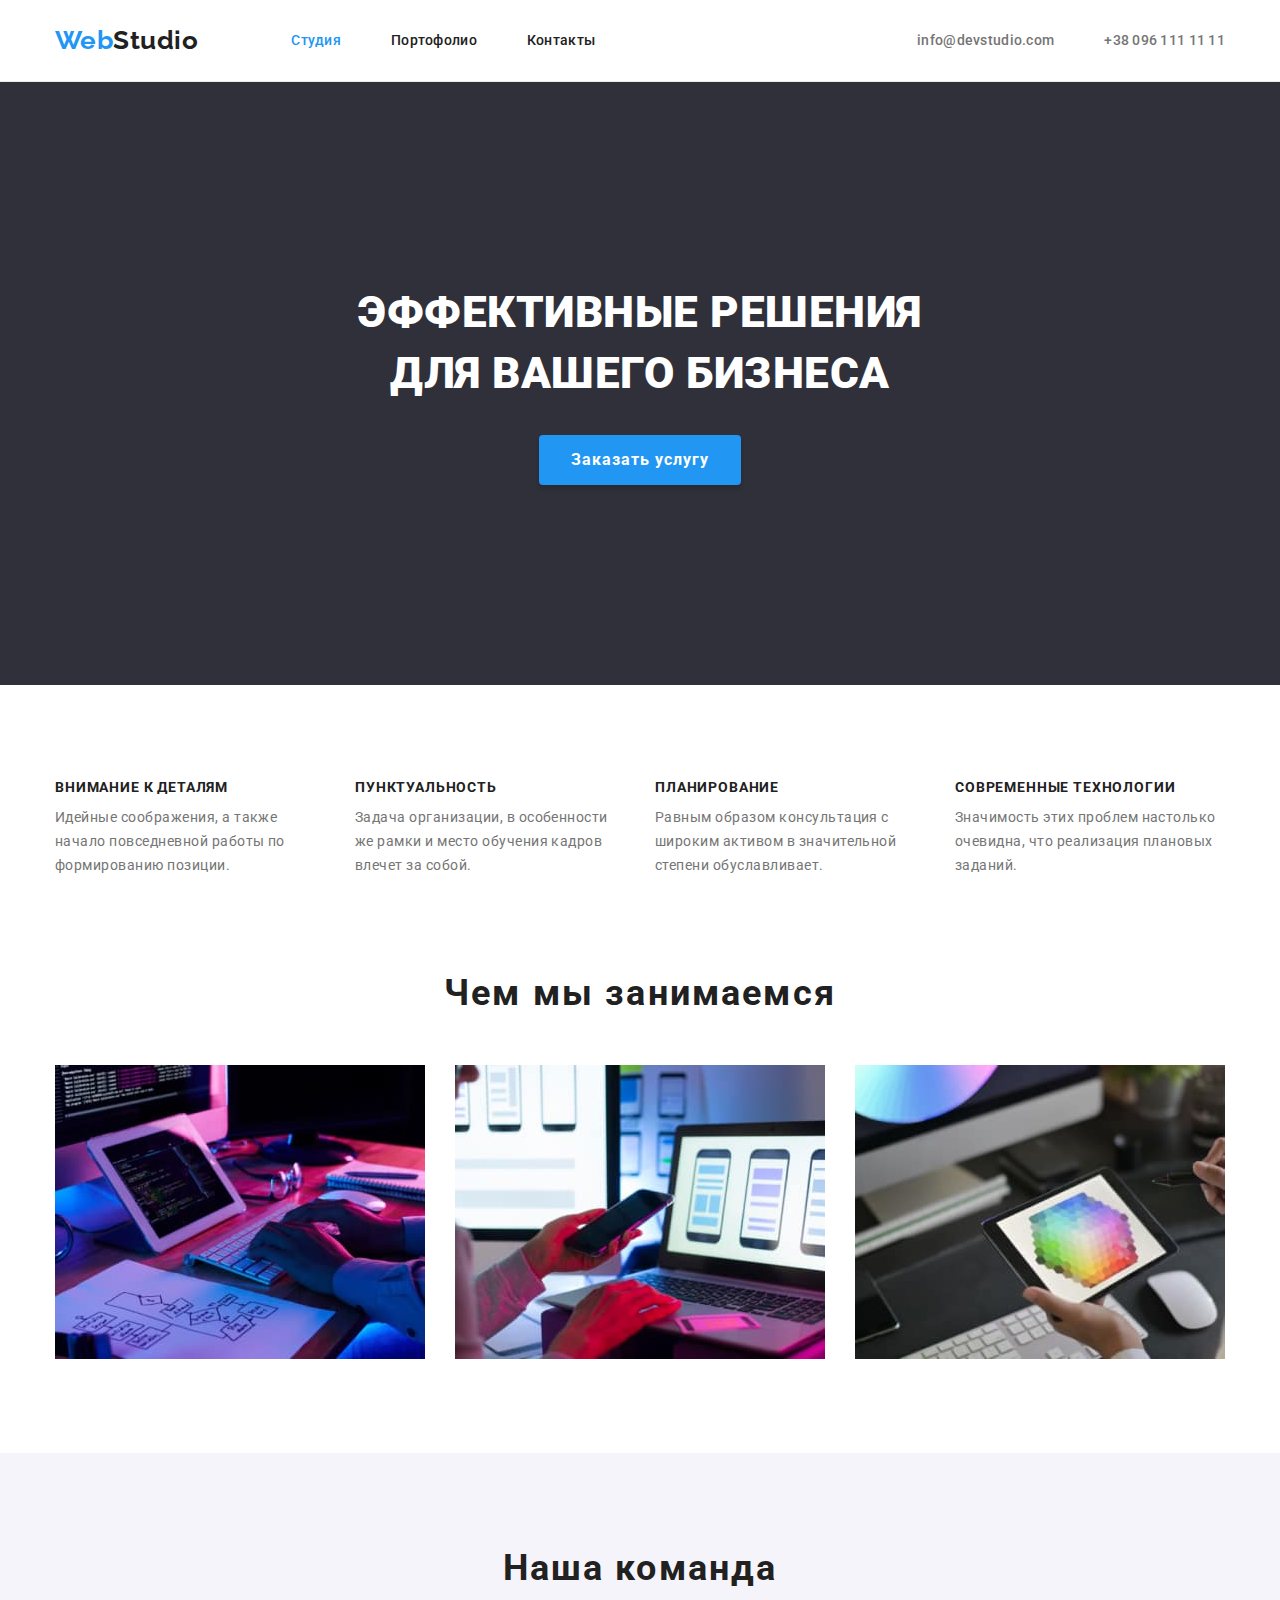
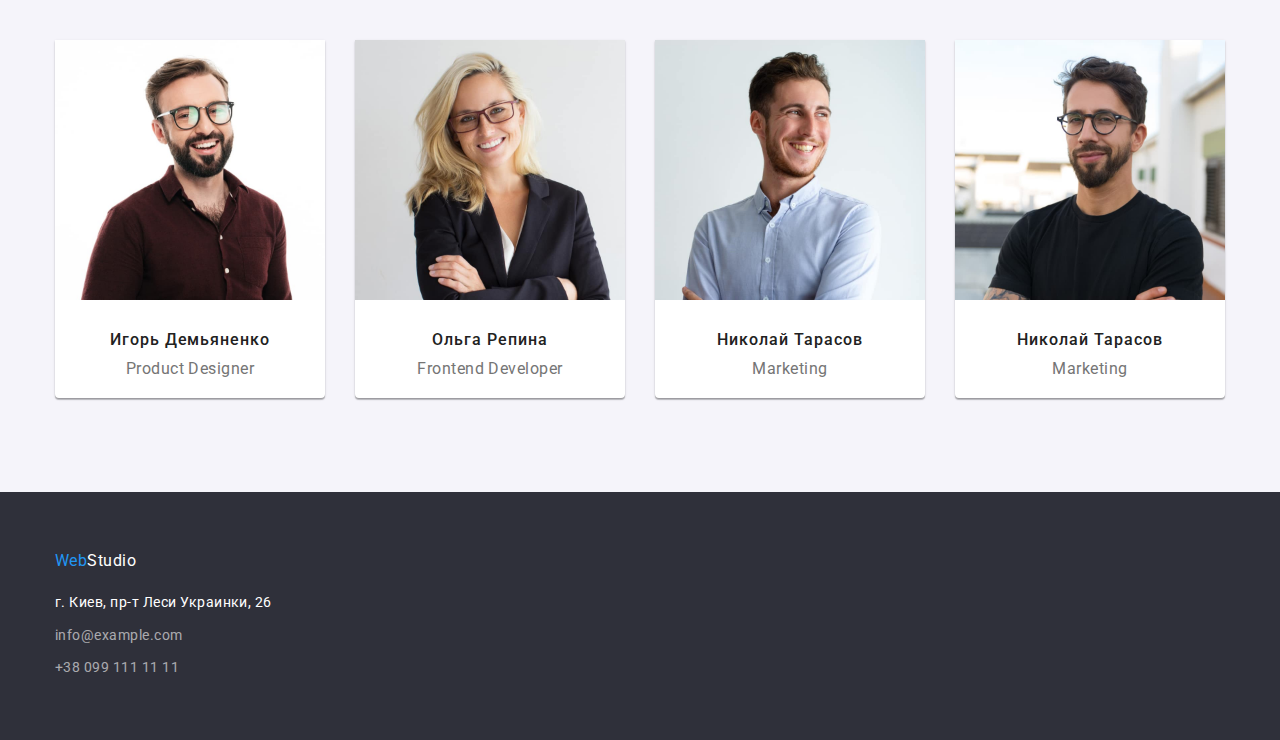
==== commit 106311f5: "work on bugs" ====
--- a/index.html
+++ b/index.html
@@ -20,14 +20,16 @@
   <body>
     <!-- шапка -->
     <header class="header">
-      <div class="container header__container ">
+      <div class="container header__container">
         <nav class="header__navigation">
           <a href="#" lang="en" class="header__logo"
             ><span class="logo-decor">Web</span>Studio</a
           >
           <ul class="header__nav-list">
             <li><a class="header__nav-link current" href="#">Студия</a></li>
-            <li><a class="header__nav-link" href="./portfolio.html">Портофолио</a></li>
+            <li>
+              <a class="header__nav-link" href="./portfolio.html">Портофолио</a>
+            </li>
             <li><a class="header__nav-link" href="#">Контакты</a></li>
           </ul>
         </nav>
@@ -38,7 +40,9 @@
             >
           </li>
           <li>
-            <a class="header__contact" href="tel:+380961111111">+38 096 111 11 11</a>
+            <a class="header__contact" href="tel:+380961111111"
+              >+38 096 111 11 11</a
+            >
           </li>
         </ul>
       </div>
@@ -56,105 +60,125 @@
 
       <!-- features Особенности -->
       <section class="features">
-       <div class="container">
+        <div class="container">
           <h2 class="features__main-title visually-hidden">Особенности</h2>
-        <ul class="features__list">
-          <li class="features__list-item">
-            <h3 class="features__title">Внимание к деталям</h3>
-            <p class="features__text">
-              Идейные соображения, а также начало повседневной работы по
-              формированию позиции.
-            </p>
-          </li>
-          <li class="features__list-item">
-            <h3 class="features__title">Пунктуальность</h3>
-            <p class="features__text">
-              Задача организации, в особенности же рамки и место обучения кадров
-              влечет за собой.
-            </p>
-          </li>
-          <li class="features__list-item">
-            <h3 class="features__title">Планирование</h3>
-            <p class="features__text">
-              Равным образом консультация с широким активом в значительной
-              степени обуславливает.
-            </p>
-          </li>
-          <li class="features__list-item">
-            <h3 class="features__title">Современные технологии</h3>
-            <p class="features__text">
-              Значимость этих проблем настолько очевидна, что реализация
-              плановых заданий.
-            </p>
-          </li>
-        </ul>
-       </div>
+          <ul class="features__list">
+            <li class="features__list-item">
+              <h3 class="features__title">Внимание к деталям</h3>
+              <p class="features__text">
+                Идейные соображения, а также начало повседневной работы по
+                формированию позиции.
+              </p>
+            </li>
+            <li class="features__list-item">
+              <h3 class="features__title">Пунктуальность</h3>
+              <p class="features__text">
+                Задача организации, в особенности же рамки и место обучения
+                кадров влечет за собой.
+              </p>
+            </li>
+            <li class="features__list-item">
+              <h3 class="features__title">Планирование</h3>
+              <p class="features__text">
+                Равным образом консультация с широким активом в значительной
+                степени обуславливает.
+              </p>
+            </li>
+            <li class="features__list-item">
+              <h3 class="features__title">Современные технологии</h3>
+              <p class="features__text">
+                Значимость этих проблем настолько очевидна, что реализация
+                плановых заданий.
+              </p>
+            </li>
+          </ul>
+        </div>
       </section>
 
       <!-- Чем мы занимаемся -->
       <section class="make">
-       <div class="make__container container">
+        <div class="make__container container">
           <h2 class="make__title">Чем мы занимаемся</h2>
-        <ul class="make__list">
-          <li class="make__list-item">
-            <img src="./images/studio/img-1.jpg" alt="картинка-1" width="370" />
-          </li>
-          <li class="make__list-item">
-            <img src="./images/studio/img-2.jpg" alt="картинка-2" width="370" />
-          </li>
-          <li class="make__list-item">
-            <img src="./images/studio/img-3.jpg" alt="картинка-3" width="370" />
-          </li>
-        </ul>
-       </div>
+          <ul class="make__list">
+            <li class="make__list-item">
+              <img
+                src="./images/studio/img-1.jpg"
+                alt="картинка-1"
+                width="370"
+              />
+            </li>
+            <li class="make__list-item">
+              <img
+                src="./images/studio/img-2.jpg"
+                alt="картинка-2"
+                width="370"
+              />
+            </li>
+            <li class="make__list-item">
+              <img
+                src="./images/studio/img-3.jpg"
+                alt="картинка-3"
+                width="370"
+              />
+            </li>
+          </ul>
+        </div>
       </section>
 
       <!-- Наша команда -->
       <section class="team">
         <div class="team__container container">
           <h2 class="team__title">Наша команда</h2>
-        <ul class="team__list">
-          <li class="team__list-item">
-            <img
-              class="team__img"
-              src="./images/studio/demyanenko.jpg"
-              alt="Игорь Демьяненко"
-              width="270"
-            />
-            <h3 class="team__title-name">Игорь Демьяненко</h3>
-            <p class="team__text" lang="en">Product Designer</p>
-          </li>
-          <li class="team__list-item">
-            <img
-              class="team__img"
-              src="./images/studio/repina.jpg"
-              alt="Ольга Репина"
-              width="270"
-            />
-            <h3 class="team__title-name">Ольга Репина</h3>
-            <p class="team__text" lang="en">Frontend Developer</p>
-          </li>
-          <li class="team__list-item">
-            <img
-              class="team__img"
-              src="./images/studio/tarasov.jpg"
-              alt="Николай Тарасов"
-              width="270"
-            />
-            <h3 class="team__title-name">Николай Тарасов</h3>
-            <p class="team__text" lang="en">Marketing</p>
-          </li>
-          <li class="team__list-item">
-            <img
-              class="team__img"
-              src="./images/studio/ermakov.jpg"
-              alt="Михаил Ермаков"
-              width="270"
-            />
-            <h3 class="team__title-name">Михаил Ермаков</h3>
-            <p class="team__text" lang="en">UI Designer</p>
-          </li>
-        </ul>
+          <ul class="team__list">
+            <li class="team__list-item">
+              <img
+                class="team__img"
+                src="./images/studio/demyanenko.jpg"
+                alt="Игорь Демьяненко"
+                width="270"
+              />
+              <div class="team-name">
+                <h3 class="team__title-name">Игорь Демьяненко</h3>
+                <p class="team__text" lang="en">Product Designer</p>
+              </div>
+            </li>
+            <li class="team__list-item">
+              <img
+                class="team__img"
+                src="./images/studio/repina.jpg"
+                alt="Ольга Репина"
+                width="270"
+              />
+              <div class="team-name">
+                <h3 class="team__title-name">Ольга Репина</h3>
+                <p class="team__text" lang="en">Frontend Developer</p>
+              </div>
+            </li>
+            <li class="team__list-item">
+              <img
+                class="team__img"
+                src="./images/studio/tarasov.jpg"
+                alt="Николай Тарасов"
+                width="270"
+              />
+              <div class="team-name">
+                <h3 class="team__title-name">Николай Тарасов</h3>
+                <p class="team__text" lang="en">Marketing</p>
+              </div>
+            </li>
+            <li class="team__list-item">
+              <img
+                class="team__img"
+                src="./images/studio/ermakov.jpg"
+                alt="Михаил Ермаков"
+                width="270"
+              />
+              <div class="team-name">
+                <h3 class="team__title-name">Николай Тарасов</h3>
+                <p class="team__text" lang="en">Marketing</p>
+              </div>
+            </li>
+          </ul>
         </div>
       </section>
     </main>
@@ -163,23 +187,23 @@
     <footer class="footer">
       <div class="footer__container container">
         <a href="#" lang="en" class="footer__logo logo"
-        ><span class="logo-decor">Web</span>Studio</a
-      >
-      <address>
-        <p class="footer__text-address">г. Киев, пр-т Леси Украинки, 26</p>
-        <ul class="footer__contacts">
-          <li class="footer__item">
-            <a class="footer__contact" href="mailto:info@example.com"
-              >info@example.com</a
-            >
-          </li>
-          <li class="footer__item">
-            <a class="footer__contact" href="tel:+380991111111"
-              >+38 099 111 11 11</a
-            >
-          </li>
-        </ul>
-      </address>
+          ><span class="logo-decor">Web</span>Studio</a
+        >
+        <address>
+          <p class="footer__text-address">г. Киев, пр-т Леси Украинки, 26</p>
+          <ul class="footer__contacts">
+            <li class="footer__item">
+              <a class="footer__contact" href="mailto:info@example.com"
+                >info@example.com</a
+              >
+            </li>
+            <li class="footer__item">
+              <a class="footer__contact" href="tel:+380991111111"
+                >+38 099 111 11 11</a
+              >
+            </li>
+          </ul>
+        </address>
       </div>
     </footer>
   </body>
--- a/css/styles.css
+++ b/css/styles.css
@@ -9,13 +9,18 @@
   --text-color: #757575;
   --contact-color: #757575;
   --footer-bg-color: #2f303a;
-  --border-color:#EEEEEE;
+  --border-color: #eeeeee;
+  --border-bottom: #ececec;
+  --grey_06: rgba(255, 255, 255, 0.6);
 }
 body {
   font-family: "Roboto", sans-serif;
   font-weight: 400;
   font-style: normal;
   letter-spacing: 0.03em;
+}
+section {
+  padding: 94px 0;
 }
 address {
   font-style: normal;
@@ -37,7 +42,6 @@
   margin: 0;
   padding: 0;
   border: none;
-  outline: 1px solid red;
 }
 
 h2,
@@ -55,6 +59,9 @@
 ul,
 ol {
   list-style-type: none;
+}
+img {
+  display: block;
 }
 .container {
   max-width: 1200px;
@@ -68,6 +75,9 @@
 }
 
 /*=== head ===*/
+.header {
+  border-bottom: 1px solid var(--border-bottom);
+}
 .header__nav-link,
 .header__contact {
   display: block;
@@ -100,7 +110,6 @@
   line-height: 1.2;
   color: var(--nav-color);
   margin-right: 93px;
-  background-color: rgb(131, 109, 228);
 }
 .header__contacts,
 .header__nav-list {
@@ -111,11 +120,9 @@
 }
 .header__nav-link {
   color: var(--nav-color);
-  background-color: rgb(228, 109, 109);
 }
 .header__contact {
   color: var(--contact-color);
-  background-color: rgb(153, 228, 109);
 }
 .header__nav-list :not(:last-child),
 .header__contacts :not(:last-child) {
@@ -130,7 +137,6 @@
 .main-section {
   background-color: var(--footer-bg-color);
   padding: 200px 0;
- 
   text-align: center;
 }
 .main-section__title-main {
@@ -139,7 +145,7 @@
   font-size: 44px;
   line-height: 1.4;
   text-transform: uppercase;
-   margin-bottom: 30px;
+  margin-bottom: 30px;
 }
 .order-service {
   font-weight: 700;
@@ -157,9 +163,10 @@
   outline: none;
 }
 /* ========== */
+
 /* === features === */
-.features{
-  background-color: rgb(121, 226, 161);
+.features {
+  padding-bottom: 0;
 }
 .visually-hidden {
   position: absolute;
@@ -168,21 +175,21 @@
   margin: -1px;
   border: 0;
   padding: 0;
-  
+
   white-space: nowrap;
   clip-path: inset(100%);
   clip: rect(0 0 0 0);
   overflow: hidden;
 }
-.features__list{
-  padding: 94px 0;
-  display: flex;
-  justify-content: space-between;
-}
- .features__list-item {
-   width: calc((100% - 30px * 3) / 4);
-   background-color: rgb(206, 126, 126);
- }
+.features__list {
+  display: flex;
+}
+.features__list-item {
+  width: calc((100% - 30px * 3) / 4);
+}
+.features__list-item:not(:last-child) {
+  margin-right: 30px;
+}
 .features__title {
   font-size: 14px;
   line-height: 1.2;
@@ -200,66 +207,70 @@
   line-height: 1.2;
 }
 /* ========== */
+
 /* === make === */
-.make{
-  background-color: rgb(84, 86, 179);
-}
-.make__container{
-   text-align: center;
-}
-.make__title{
+.make__container {
+  text-align: center;
+}
+.make__title {
   margin-bottom: 50px;
 }
-.make__list{
-  display: flex;
-}
-.make__list-item{
+.make__list {
+  display: flex;
+}
+.make__list-item {
   display: block;
-  margin-bottom: 94px;
-}
-.make__list :not(:last-child){
+}
+.make__list :not(:last-child) {
   margin-right: 30px;
 }
 /* ============= */
+
 /* === team === */
 .team {
   background-color: var(--bg-color);
 }
-.team__container{
+.team__container {
   text-align: center;
 }
-.team__title{
-  display: inline-block;
-  margin-top: 94px;
+.team__title {
   margin-bottom: 50px;
 }
-.team__list{
-  display: flex;
-  }
-.team__list-item{
-  display: inline-block;
-  margin-bottom: 94px;
-}
-.team__list-item:not(:last-child){
+.team__list {
+  display: flex;
+}
+.team__list-item {
+  box-shadow: 0px 1px 3px rgba(0, 0, 0, 0.12), 0px 1px 1px rgba(0, 0, 0, 0.14),
+    0px 2px 1px rgba(0, 0, 0, 0.2);
+  border-radius: 0px 0px 4px 4px;
+  background-color: var(--white-color);
+  width: 270px;
+}
+.team__list-item:not(:last-child) {
   margin-right: 30px;
+}
+.team-name {
+  padding: 30px 20px 20px;
 }
 .team__title-name {
   font-weight: 500;
   font-size: 16px;
   line-height: 1.2;
+  margin-bottom: 10px;
 }
 .team__text {
   font-size: 16px;
   line-height: 1.2;
+  /* margin-bottom: 30px; */
 }
 /*  =========  */
 
 /* === footer === */
 .footer {
   background-color: var(--footer-bg-color);
+  padding: 60px 0;
 }
 .footer__logo {
-  margin-top: 60px;
   margin-bottom: 20px;
   color: var(--white-color);
   display: inline-block;
@@ -272,32 +283,23 @@
 .footer__contact {
   font-size: 14px;
   line-height: 1.7;
-  color: rgba(255, 255, 255, 0.6);
-}
-.footer__item{
+  color: var(--grey_06);
+}
+.footer__contacts {
   margin-top: 9px;
 }
-.footer__item:last-child{
-  display: inline-block;
-  margin-bottom: 60px;
+.footer__item:not(:last-child) {
+  margin-bottom: 9px;
 }
 /*  ======  */
 
 /* === page_portfolio === */
-.portfolio__container{
-background-color: rgb(238, 146, 146);
-}
 .portfolio__list-filter {
-  
   display: flex;
   justify-content: center;
-}
-.portfolio__list-filter-item{
-  display: inline-block;
-   margin-top: 94px;
-   margin-bottom: 50px;
-}
-.portfolio__list-filter-item:not(:last-child){
+  margin-bottom: 50px;
+}
+.portfolio__list-filter-item:not(:last-child) {
   margin-right: 8px;
 }
 .portfolio__filter-link {
@@ -308,39 +310,45 @@
   background: var(--bg-color);
   border-radius: 4px;
 }
+.portfolio__filter-link:focus,
 .portfolio__filter-link:hover {
   color: var(--white-color);
   background-color: var(--hover-color);
-  box-shadow: 0px 3px 1px rgba(0, 0, 0, 0.1), 0px 1px 2px rgba(0, 0, 0, 0.08), 0px 2px 2px rgba(0, 0, 0, 0.12);
-}
-.portfolio__img{
-   width: 100%;
-}
-.portfolio__progect-list{
+  box-shadow: 0px 3px 1px rgba(0, 0, 0, 0.1), 0px 1px 2px rgba(0, 0, 0, 0.08),
+    0px 2px 2px rgba(0, 0, 0, 0.12);
+}
+.portfolio__img {
+  width: 100%;
+}
+.portfolio__progect-list {
   display: flex;
   flex-wrap: wrap;
-  margin: 0 -15px ;
-}
-.portfolio__progect{
-  width: calc((100% - 90px) / 3);
-  margin: 15px;
+  /* зло повержено */
+}
+.portfolio__progect {
+  width: calc((100% - 60px) / 3);
+  margin-right: 30px;
+  margin-bottom: 30px;
   background-color: var(--white-color);
   border: 1px solid var(--border-color);
 }
-.portfolio__progect:nth-last-child(-n + 3){
-  margin-bottom: 94px;
+.portfolio__progect:nth-child(3n + 3) {
+  margin-right: 0;
+}
+.portfolio__progect:nth-last-child(-n + 3) {
+  margin-bottom: 0;
 }
 .portfolio__title {
   font-weight: 700;
   font-size: 18px;
   line-height: 2;
-  margin-left: 24px;
   margin-bottom: 4px;
 }
 .portfolio__title-subtext {
   font-weight: 400;
   font-size: 16px;
   line-height: 1.9;
-  margin-left: 24px;
-  margin-bottom: 20px;
-}
+}
+.portfolio__name-progect {
+  padding: 20px 24px;
+}
